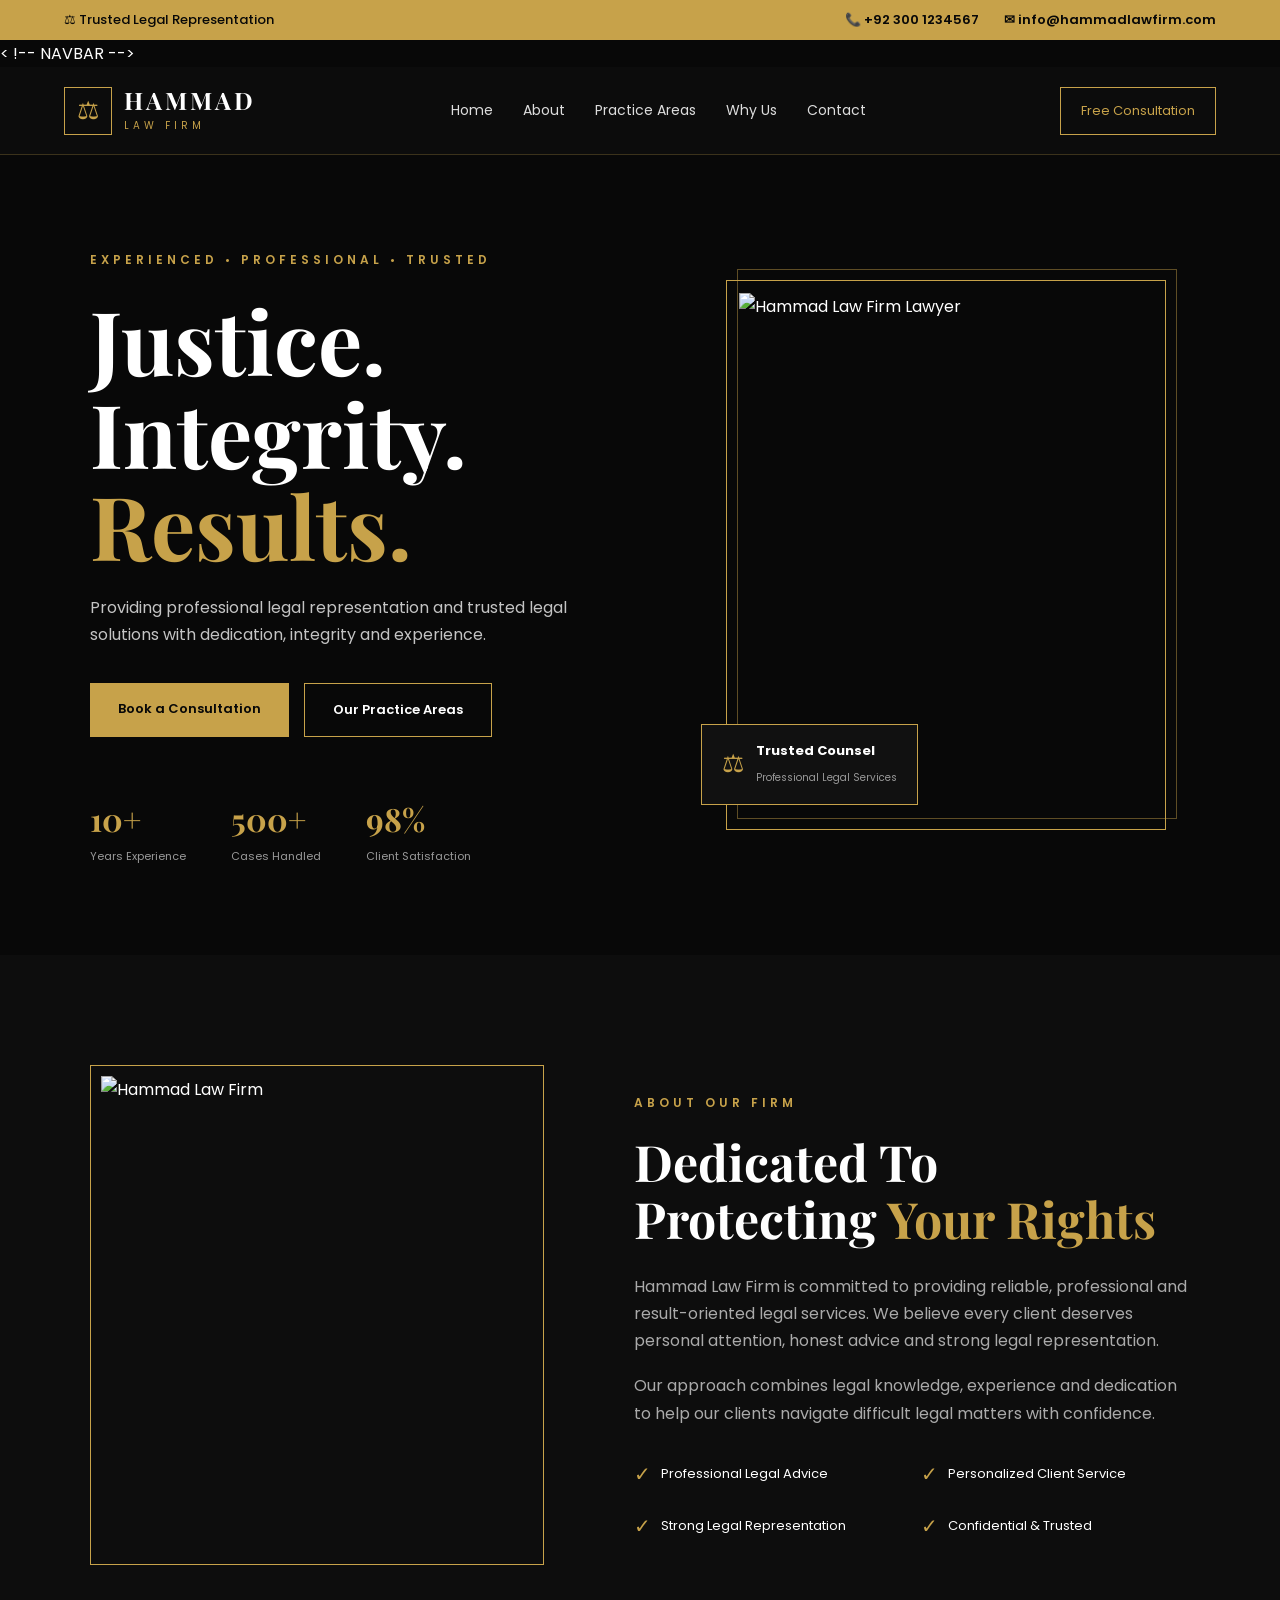
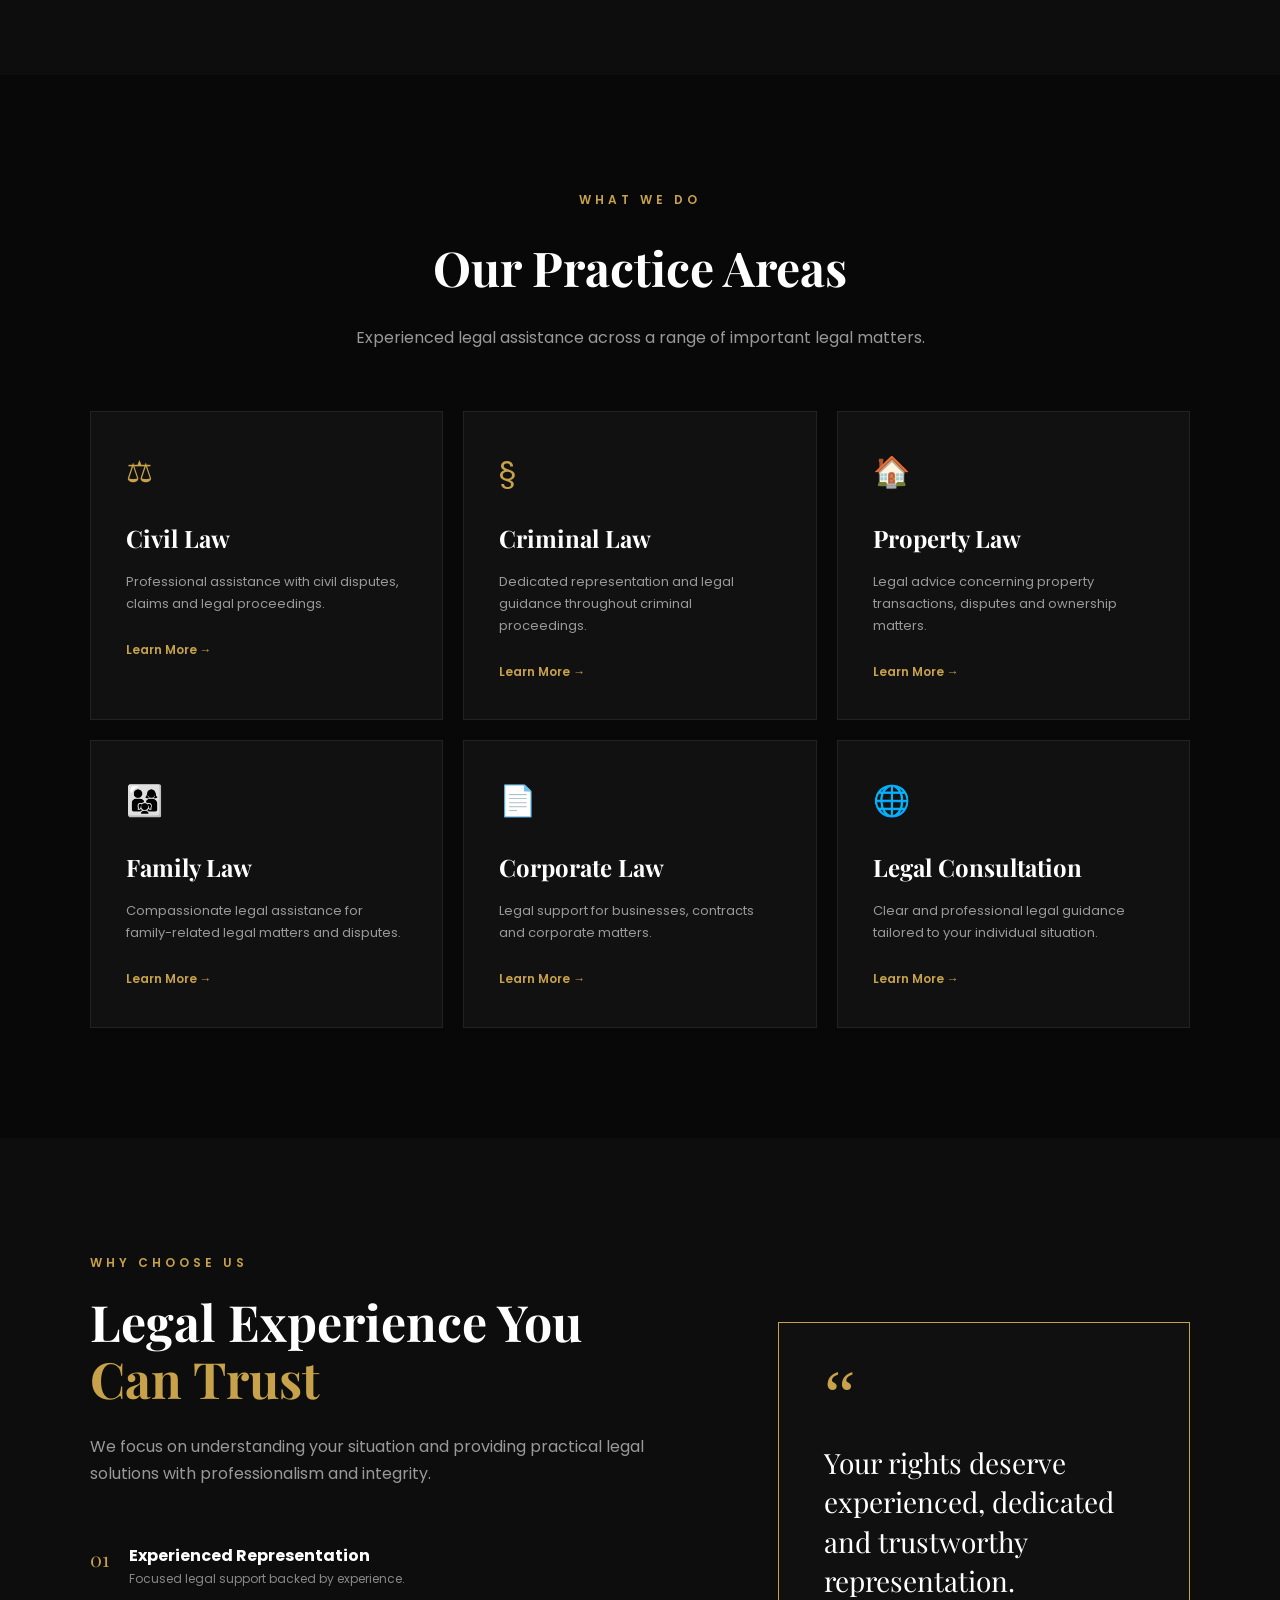
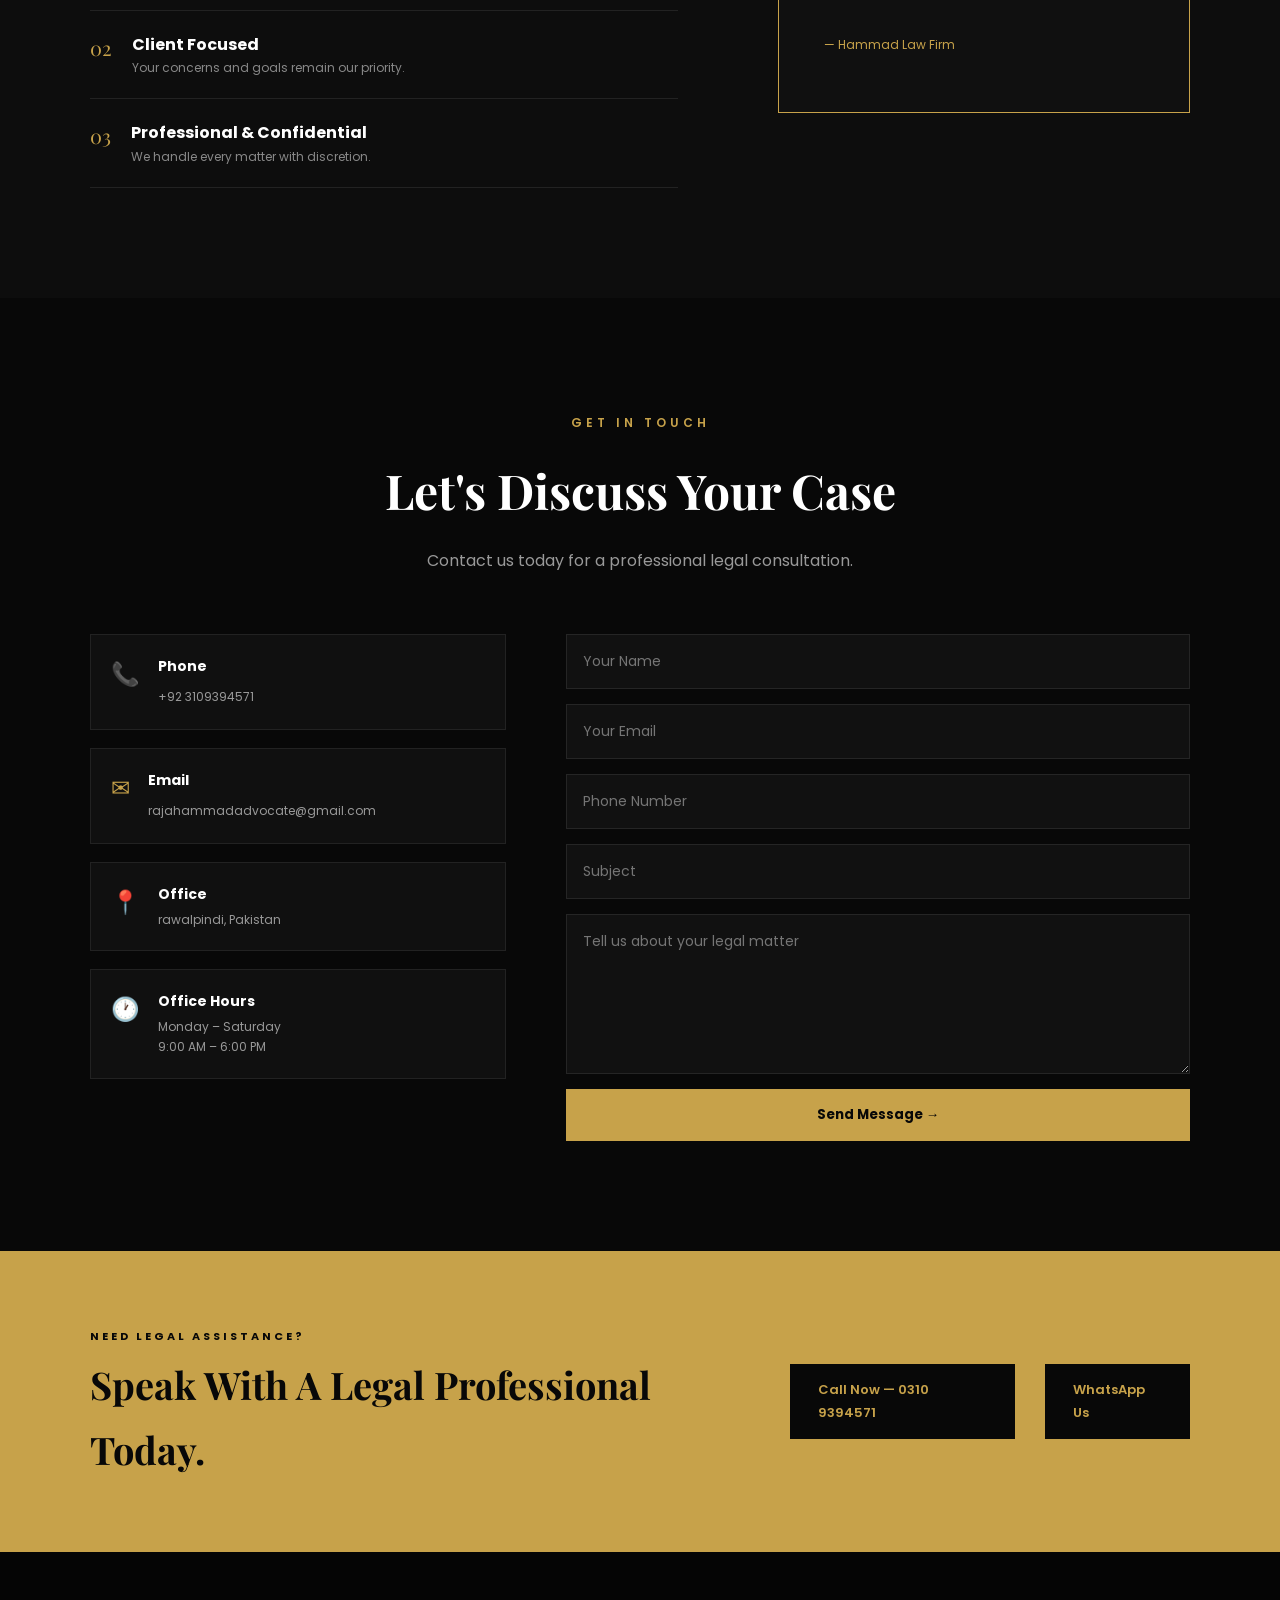
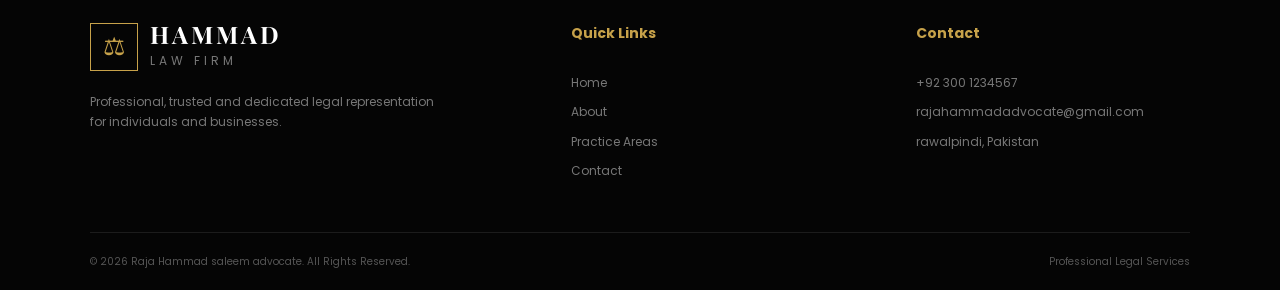
==== index.html @ 408ae2c4 "Add files via upload" ====
<!DOCTYPE html>
<html lang="en">
<head>
    <meta charset="UTF-8">
    <meta name="viewport" content="width=device-width, initial-scale=1.0">

    <title>Hammad Law Firm | Tax Consultancy & Return Filing</title>

    <link rel="stylesheet" href="style.css">

    <link rel="preconnect" href="https://fonts.googleapis.com">
    <link rel="preconnect" href="https://fonts.gstatic.com" crossorigin>

    <link href="https://fonts.googleapis.com/css2?family=Playfair+Display:wght@500;600;700&family=Poppins:wght@300;400;500;600;700&display=swap" rel="stylesheet">
</head>

<body>

<!-- TOP BAR -->
<div class="top-bar">
    <div class="top-container">
        <span>⚖ Trusted Legal Representation</span>

        <div>
            <a href="tel:+923001234567">📞 +92 300 1234567</a>
            <a href="mailto:info@hammadlawfirm.com">✉ info@hammadlawfirm.com</a>
        </div>
    </div>
</div>

<
!-- NAVBAR -->
<!-- NAVBAR -->
<header class="navbar">

    <div class="logo">
        <div class="logo-symbol">⚖</div>

        <div>
            <h2>HAMMAD</h2>
            <span>LAW FIRM</span>
        </div>
    </div>

    <button class="menu-toggle" onclick="toggleMenu()">☰</button>

    <nav id="main-nav">
        <a href="#home">Home</a>
        <a href="#about">About</a>
        <a href="#services">Practice Areas</a>
        <a href="#why-us">Why Us</a>
        <a href="#contact">Contact</a>
    </nav>

    <a href="#contact" class="nav-btn">Free Consultation</a>

</header>


<!-- HERO -->
<section class="hero" id="home">

    <div class="hero-content">

        <span class="gold-small">EXPERIENCED • PROFESSIONAL • TRUSTED</span>

        <h1>
            Justice. Integrity.<br>
            <span>Results.</span>
        </h1>

        <p>
            Providing professional legal representation and trusted
            legal solutions with dedication, integrity and experience.
        </p>

        <div class="hero-buttons">
            <a href="#contact" class="gold-btn">Book a Consultation</a>
            <a href="#services" class="outline-btn">Our Practice Areas</a>
        </div>

        <div class="hero-stats">

            <div>
                <strong>10+</strong>
                <span>Years Experience</span>
            </div>

            <div>
                <strong>500+</strong>
                <span>Cases Handled</span>
            </div>

            <div>
                <strong>98%</strong>
                <span>Client Satisfaction</span>
            </div>

        </div>

    </div>


    <div class="hero-image">

        <div class="image-frame">

            <img src="images/lawyer.png.jpg" alt="Hammad Law Firm Lawyer">

        </div>

        <div class="image-badge">
            <span>⚖</span>
            <div>
                <strong>Trusted Counsel</strong>
                <small>Professional Legal Services</small>
            </div>
        </div>

    </div>

</section>


<!-- ABOUT -->
<section class="about section" id="about">

    <div class="about-image">

        <img src="images/law-bg.jpg.jpg" alt="Hammad Law Firm">

    </div>

    <div class="about-content">

        <span class="section-label">ABOUT OUR FIRM</span>

        <h2>
            Dedicated To Protecting
            <span>Your Rights</span>
        </h2>

        <p>
            Hammad Law Firm is committed to providing reliable,
            professional and result-oriented legal services.
            We believe every client deserves personal attention,
            honest advice and strong legal representation.
        </p>

        <p>
            Our approach combines legal knowledge, experience and
            dedication to help our clients navigate difficult legal
            matters with confidence.
        </p>

        <div class="about-points">

            <div>
                <span>✓</span>
                <p>Professional Legal Advice</p>
            </div>

            <div>
                <span>✓</span>
                <p>Personalized Client Service</p>
            </div>

            <div>
                <span>✓</span>
                <p>Strong Legal Representation</p>
            </div>

            <div>
                <span>✓</span>
                <p>Confidential & Trusted</p>
            </div>

        </div>

    </div>

</section>


<!-- SERVICES -->
<section class="services section" id="services">

    <div class="section-heading">

        <span class="section-label">WHAT WE DO</span>

        <h2>Our Practice Areas</h2>

        <p>
            Experienced legal assistance across a range of
            important legal matters.
        </p>

    </div>


    <div class="service-grid">

        <div class="service-card">
            <div class="service-icon">⚖</div>
            <h3>Civil Law</h3>
            <p>
                Professional assistance with civil disputes,
                claims and legal proceedings.
            </p>
            <a href="#contact">Learn More →</a>
        </div>


        <div class="service-card">
            <div class="service-icon">§</div>
            <h3>Criminal Law</h3>
            <p>
                Dedicated representation and legal guidance
                throughout criminal proceedings.
            </p>
            <a href="#contact">Learn More →</a>
        </div>


        <div class="service-card">
            <div class="service-icon">🏠</div>
            <h3>Property Law</h3>
            <p>
                Legal advice concerning property transactions,
                disputes and ownership matters.
            </p>
            <a href="#contact">Learn More →</a>
        </div>


        <div class="service-card">
            <div class="service-icon">👨‍👩‍👧</div>
            <h3>Family Law</h3>
            <p>
                Compassionate legal assistance for family-related
                legal matters and disputes.
            </p>
            <a href="#contact">Learn More →</a>
        </div>


        <div class="service-card">
            <div class="service-icon">📄</div>
            <h3>Corporate Law</h3>
            <p>
                Legal support for businesses, contracts and
                corporate matters.
            </p>
            <a href="#contact">Learn More →</a>
        </div>


        <div class="service-card">
            <div class="service-icon">🌐</div>
            <h3>Legal Consultation</h3>
            <p>
                Clear and professional legal guidance tailored
                to your individual situation.
            </p>
            <a href="#contact">Learn More →</a>
        </div>

    </div>

</section>


<!-- WHY US -->
<section class="why-us section" id="why-us">

    <div class="why-content">

        <span class="section-label">WHY CHOOSE US</span>

        <h2>
            Legal Experience You
            <span>Can Trust</span>
        </h2>

        <p>
            We focus on understanding your situation and providing
            practical legal solutions with professionalism and
            integrity.
        </p>

        <div class="why-list">

            <div class="why-item">
                <span>01</span>
                <div>
                    <h3>Experienced Representation</h3>
                    <p>Focused legal support backed by experience.</p>
                </div>
            </div>

            <div class="why-item">
                <span>02</span>
                <div>
                    <h3>Client Focused</h3>
                    <p>Your concerns and goals remain our priority.</p>
                </div>
            </div>

            <div class="why-item">
                <span>03</span>
                <div>
                    <h3>Professional & Confidential</h3>
                    <p>We handle every matter with discretion.</p>
                </div>
            </div>

        </div>

    </div>


    <div class="quote-box">

        <div class="quote-mark">“</div>

        <p>
            Your rights deserve experienced,
            dedicated and trustworthy representation.
        </p>

        <span>— Hammad Law Firm</span>

    </div>

</section>


<!-- CONTACT -->
<section class="contact section" id="contact">

    <div class="section-heading">

        <span class="section-label">GET IN TOUCH</span>

        <h2>Let's Discuss Your Case</h2>

        <p>
            Contact us today for a professional legal consultation.
        </p>

    </div>


    <div class="contact-grid">

        <div class="contact-info">

            <div class="contact-card">

                <div class="contact-icon">📞</div>

                <div>
                    <h3>Phone</h3>
                    <a href="tel:+923109394571">
                        +92 3109394571
                    </a>
                </div>

            </div>


            <div class="contact-card">

                <div class="contact-icon">✉</div>

                <div>
                    <h3>Email</h3>
                    <a href="mailto:rajahammadadvocate@gmail.com">
                        rajahammadadvocate@gmail.com
                    </a>
                </div>

            </div>


            <div class="contact-card">

                <div class="contact-icon">📍</div>

                <div>
                    <h3>Office</h3>
                    <p>
                        rawalpindi, Pakistan
                    </p>
                </div>

            </div>


            <div class="contact-card">

                <div class="contact-icon">🕐</div>

                <div>
                    <h3>Office Hours</h3>
                    <p>
                        Monday – Saturday<br>
                        9:00 AM – 6:00 PM
                    </p>
                </div>

            </div>

        </div>


        <form class="contact-form" onsubmit="sendToWhatsApp(event)">

            <input type="text" placeholder="Your Name" required>

            <input type="email" placeholder="Your Email" required>

            <input type="tel" placeholder="Phone Number">

            <input type="text" placeholder="Subject">

            <textarea rows="6" placeholder="Tell us about your legal matter"></textarea>

            <button type="submit">
                Send Message →
            </button>

        </form>
<script>
function sendToWhatsApp(event) {
    event.preventDefault();

    const form = event.target;

    const name = form.querySelector('input[type="text"]').value;
    const email = form.querySelector('input[type="email"]').value;
    const phone = form.querySelector('input[type="tel"]').value;
    const subject = form.querySelector('input[placeholder="Subject"]').value;
    const message = form.querySelector('textarea').value;

    const text =
        "New Legal Consultation Request\n\n" +
        "Name: " + name + "\n" +
        "Email: " + email + "\n" +
        "Phone: " + phone + "\n" +
        "Subject: " + subject + "\n" +
        "Message: " + message;

    window.open(
        "https://wa.me/923109394571?text=" + encodeURIComponent(text),
        "_blank"
    );
}
</script>

    </div>

</section>


<!-- CTA -->
<section class="cta">

    <div>

        <span>NEED LEGAL ASSISTANCE?</span>

        <h2>
            Speak With A Legal Professional Today.
        </h2>

    </div>

    <a href="tel:03109394571" class="gold-btn">
    Call Now — 0310 9394571
</a>
<a href="https://wa.me/923109394571" class="gold-btn" target="_blank">
    WhatsApp Us
</a>

</section>


<!-- FOOTER -->
<footer>

    <div class="footer-main">

        <div class="footer-brand">

            <div class="logo">
                <div class="logo-symbol">⚖</div>

                <div>
                    <h2>HAMMAD</h2>
                    <span>LAW FIRM</span>
                </div>
            </div>

            <p>
                Professional, trusted and dedicated legal
                representation for individuals and businesses.
            </p>

        </div>


        <div>
            <h3>Quick Links</h3>

            <a href="#home">Home</a>
            <a href="#about">About</a>
            <a href="#services">Practice Areas</a>
            <a href="#contact">Contact</a>
        </div>


        <div>
            <h3>Contact</h3>

            <a href="tel:+923001234567">
                +92 300 1234567
            </a>

            <a href="mailto:rajahammadadvocate@gmail.com">
    rajahammadadvocate@gmail.com
</a>

            <span>rawalpindi, Pakistan</span>
        </div>

    </div>


    <div class="copyright">

        <p>
            © 2026 Raja Hammad saleem advocate. All Rights Reserved.
        </p>

        <p>
            Professional Legal Services
        </p>

    </div>

</footer>
<script>
function toggleMenu() {
    document.getElementById("main-nav").classList.toggle("active");
}
</script>
</body>
</html>
---- style.css ----
* {
    margin: 0;
    padding: 0;
    box-sizing: border-box;
}

html {
    scroll-behavior: smooth;
}

body {
    font-family: "Poppins", sans-serif;
    background: #080808;
    color: #ffffff;
    line-height: 1.7;
}

a {
    text-decoration: none;
    color: inherit;
}

img {
    max-width: 100%;
    display: block;
}


/* ================= TOP BAR ================= */

.top-bar {
    background: #c7a24a;
    color: #080808;
    padding: 9px 5%;
    font-size: 13px;
    font-weight: 500;
}

.top-container {
    max-width: 1250px;
    margin: auto;
    display: flex;
    justify-content: space-between;
    align-items: center;
}

.top-container div {
    display: flex;
    gap: 25px;
}

.top-container a {
    font-weight: 600;
}
/* ================= NAVBAR ================= */

.navbar {
    min-height: 88px;
    padding: 0 5%;
    display: flex;
    align-items: center;
    justify-content: space-between;
    background: #0c0c0c;
    border-bottom: 1px solid rgba(199, 162, 74, 0.25);
    position: sticky;
    top: 0;
    z-index: 9999;
}

.logo {
    display: flex;
    align-items: center;
    gap: 12px;
}

.logo-symbol {
    width: 48px;
    height: 48px;
    border: 1px solid #c7a24a;
    color: #c7a24a;
    display: grid;
    place-items: center;
    font-size: 25px;
}

.logo h2 {
    font-family: "Playfair Display", serif;
    color: #ffffff;
    letter-spacing: 3px;
    line-height: 1;
}

.logo span {
    display: block;
    color: #c7a24a;
    font-size: 10px;
    letter-spacing: 4px;
    margin-top: 5px;
}

/* NAVIGATION */

.navbar nav {
    display: flex;
    gap: 30px;
}

.navbar nav a {
    color: #ddd;
    font-size: 14px;
    transition: 0.3s;
    position: relative;
}

/* GOLDEN UNDERLINE */

.navbar nav a::after {
    content: "";
    position: absolute;
    left: 0;
    bottom: -8px;
    width: 0;
    height: 2px;
    background: #c7a24a;
    transition: 0.3s;
}

.navbar nav a:hover {
    color: #c7a24a;
}

.navbar nav a:hover::after {
    width: 100%;
}

/* CONSULTATION BUTTON */

.nav-btn {
    padding: 12px 20px;
    border: 1px solid #c7a24a;
    color: #c7a24a;
    font-size: 13px;
    transition: 0.3s;
}

.nav-btn:hover {
    background: #c7a24a;
    color: #080808;
}

/* MOBILE MENU BUTTON */

.menu-toggle {
    display: none;
    background: transparent;
    border: none;
    color: #c7a24a;
    font-size: 28px;
    cursor: pointer;
}

/* MOBILE NAVBAR */

@media (max-width: 768px) {

    .navbar {
        min-height: 75px;
        padding: 0 5%;
    }

    .menu-toggle {
        display: block;
        margin-left: auto;
        margin-right: 15px;
    }

    .navbar nav {
        display: none;
        position: absolute;
        top: 100%;
        left: 0;
        width: 100%;
        background: #080808;
        flex-direction: column;
        gap: 0;
        padding: 15px 0;
        border-top: 1px solid #222;
        box-shadow: 0 10px 25px rgba(0, 0, 0, 0.5);
    }

    .navbar nav.active {
        display: flex;
    }

    .navbar nav a {
        padding: 14px 25px;
        text-align: center;
        width: 100%;
        box-sizing: border-box;
    }

    .navbar nav a::after {
        display: none;
    }

    .navbar .nav-btn {
        display: none;
    }

    .logo-symbol {
        width: 40px;
        height: 40px;
        font-size: 21px;
    }

    .logo h2 {
        font-size: 18px;
    }

    .logo span {
        font-size: 8px;
        letter-spacing: 3px;
    }
}


/* ================= HERO ================= */

.hero {
    min-height: 760px;
    padding: 90px 7%;
    display: grid;
    grid-template-columns: 1.05fr 0.95fr;
    gap: 70px;
    align-items: center;
    background:
        linear-gradient(90deg, rgba(8,8,8,.98), rgba(8,8,8,.80)),
        url("images/law-bg.jpg.jpg") center/cover;
}

.hero-content {
    max-width: 650px;
}

.gold-small,
.section-label {
    color: #c7a24a;
    font-size: 12px;
    letter-spacing: 4px;
    font-weight: 600;
}

.hero h1 {
    font-family: "Playfair Display", serif;
    font-size: clamp(55px, 7vw, 88px);
    line-height: 1.05;
    margin: 22px 0;
}

.hero h1 span,
.about-content h2 span,
.why-content h2 span {
    color: #c7a24a;
}

.hero p {
    color: #c4c4c4;
    font-size: 16px;
    max-width: 600px;
    margin-bottom: 35px;
}

.hero-buttons {
    display: flex;
    gap: 15px;
    flex-wrap: wrap;
}

.gold-btn,
.outline-btn {
    display: inline-block;
    padding: 15px 28px;
    font-size: 13px;
    font-weight: 600;
    transition: 0.3s;
}

.gold-btn {
    background: #c7a24a;
    color: #080808;
}

.gold-btn:hover {
    background: #e2c36c;
    transform: translateY(-4px);
    box-shadow: 0 10px 25px rgba(199, 162, 74, 0.25);
}

.outline-btn:hover {
    background: #c7a24a;
    color: #080808;
    transform: translateY(-4px);
    box-shadow: 0 10px 25px rgba(199, 162, 74, 0.20);
}

.outline-btn {
    border: 1px solid #c7a24a;
    color: #ffffff;
}

.outline-btn:hover {
    background: #c7a24a;
    color: #080808;
}

.hero-stats {
    display: flex;
    gap: 45px;
    margin-top: 55px;
}

.hero-stats div {
    display: flex;
    flex-direction: column;
}

.hero-stats strong {
    color: #c7a24a;
    font-family: "Playfair Display", serif;
    font-size: 32px;
}

.hero-stats span {
    color: #999;
    font-size: 11px;
}


/* ================= HERO IMAGE ================= */

.hero-image {
    position: relative;
    display: flex;
    justify-content: center;
}

.image-frame {
    width: min(440px, 100%);
    height: 550px;
    border: 1px solid #c7a24a;
    padding: 12px;
    position: relative;
}

.image-frame::before {
    content: "";
    position: absolute;
    top: -12px;
    right: -12px;
    width: 100%;
    height: 100%;
    border: 1px solid rgba(199, 162, 74, .45);
    z-index: 0;
}

.image-frame img {
    width: 100%;
    height: 100%;
    object-fit: cover;
    position: relative;
    z-index: 1;
}

.image-badge {
    position: absolute;
    bottom: 25px;
    left: 0;
    background: #111;
    border: 1px solid #c7a24a;
    padding: 15px 20px;
    display: flex;
    align-items: center;
    gap: 12px;
    z-index: 5;
}

.image-badge > span {
    color: #c7a24a;
    font-size: 25px;
}

.image-badge strong {
    display: block;
    font-size: 13px;
}

.image-badge small {
    color: #999;
    font-size: 10px;
}


/* ================= COMMON ================= */

.section {
    padding: 110px 7%;
}

.section-heading {
    text-align: center;
    max-width: 700px;
    margin: 0 auto 60px;
}

.section-heading h2 {
    font-family: "Playfair Display", serif;
    font-size: 48px;
    margin: 15px 0;
}

.section-heading p {
    color: #999;
}


/* ================= ABOUT ================= */

.about {
    display: grid;
    grid-template-columns: 0.9fr 1.1fr;
    gap: 90px;
    align-items: center;
    background: #0d0d0d;
}

.about-image {
    height: 500px;
    border: 1px solid #c7a24a;
    padding: 10px;
}

.about-image img {
    width: 100%;
    height: 100%;
    object-fit: cover;
}

.about-content h2,
.why-content h2 {
    font-family: "Playfair Display", serif;
    font-size: 50px;
    line-height: 1.15;
    margin: 18px 0 25px;
}

.about-content > p {
    color: #aaa;
    margin-bottom: 18px;
}

.about-points {
    margin-top: 30px;
    display: grid;
    grid-template-columns: 1fr 1fr;
    gap: 18px;
}

.about-points div {
    display: flex;
    align-items: center;
    gap: 10px;
}

.about-points span {
    color: #c7a24a;
    font-size: 20px;
}

.about-points p {
    font-size: 13px;
}


/* ================= SERVICES ================= */

.services {
    background: #080808;
}

.service-grid {
    max-width: 1200px;
    margin: auto;
    display: grid;
    grid-template-columns: repeat(3, 1fr);
    gap: 20px;
}

.service-card {
    background: #111;
    border: 1px solid #222;
    padding: 35px;
    min-height: 270px;
    transition: 0.3s;
}

.service-card:hover {
    border-color: #c7a24a;
    transform: translateY(-8px);
}

.service-icon {
    color: #c7a24a;
    font-size: 30px;
    margin-bottom: 20px;
}

.service-card h3 {
    font-family: "Playfair Display", serif;
    font-size: 24px;
    margin-bottom: 12px;
}

.service-card p {
    color: #999;
    font-size: 13px;
    margin-bottom: 20px;
}

.service-card a {
    color: #c7a24a;
    font-size: 12px;
    font-weight: 600;
}


/* ================= WHY US ================= */

.why-us {
    background: #0d0d0d;
    display: grid;
    grid-template-columns: 1fr 0.7fr;
    gap: 100px;
    align-items: center;
}

.why-content > p {
    color: #999;
    max-width: 650px;
}

.why-list {
    margin-top: 35px;
}

.why-item {
    display: flex;
    gap: 20px;
    padding: 20px 0;
    border-bottom: 1px solid #222;
}

.why-item > span {
    color: #c7a24a;
    font-family: "Playfair Display", serif;
    font-size: 20px;
}

.why-item h3 {
    font-size: 16px;
}

.why-item p {
    color: #888;
    font-size: 12px;
}

.quote-box {
    border: 1px solid #c7a24a;
    padding: 55px 45px;
    background: #101010;
}

.quote-mark {
    font-family: Georgia, serif;
    color: #c7a24a;
    font-size: 70px;
    line-height: .5;
}

.quote-box p {
    font-family: "Playfair Display", serif;
    font-size: 28px;
    line-height: 1.4;
    margin: 30px 0;
}

.quote-box > span {
    color: #c7a24a;
    font-size: 12px;
}


/* ================= CONTACT ================= */

.contact {
    background: #080808;
}

.contact-grid {
    max-width: 1100px;
    margin: auto;
    display: grid;
    grid-template-columns: .8fr 1.2fr;
    gap: 60px;
}

.contact-info {
    display: flex;
    flex-direction: column;
    gap: 18px;
}

.contact-card {
    display: flex;
    gap: 18px;
    padding: 20px;
    border: 1px solid #222;
    background: #101010;
}

.contact-icon {
    color: #c7a24a;
    font-size: 23px;
}

.contact-card h3 {
    font-size: 14px;
    margin-bottom: 3px;
}

.contact-card p,
.contact-card a {
    color: #999;
    font-size: 12px;
}

.contact-card a:hover {
    color: #c7a24a;
}

.contact-form {
    display: grid;
    gap: 15px;
}

.contact-form input,
.contact-form textarea {
    width: 100%;
    box-sizing: border-box;
    background: #111;
    color: #fff;
    border: 1px solid #252525;
    padding: 16px;
    font-family: inherit;
    font-size: 14px;
    outline: none;
}

.contact-form input:focus,
.contact-form textarea:focus {
    border-color: #c7a24a;
}

.contact-form textarea {
    resize: vertical;
}

.contact-form button {
    border: none;
    background: #c7a24a;
    color: #080808;
    padding: 16px;
    font-family: inherit;
    font-weight: 700;
    cursor: pointer;
    transition: .3s;
}

.contact-form button:hover {
    background: #e2c36c;
}

.cta {
    padding: 70px 7%;
    background: #c7a24a;
    color: #080808;
    display: flex;
    justify-content: space-between;
    align-items: center;
    gap: 30px;
}

.cta span {
    font-size: 11px;
    letter-spacing: 3px;
    font-weight: 700;
}

.cta h2 {
    font-family: "Playfair Display", serif;
    font-size: 38px;
    margin-top: 5px;
}

.cta .gold-btn {
    background: #080808;
    color: #c7a24a;
}

.cta .gold-btn:hover {
    background: #1b1b1b;
}


/* ================= FOOTER ================= */

footer {
    background: #050505;
    padding: 70px 7% 20px;
}

.footer-main {
    max-width: 1200px;
    margin: auto;
    display: grid;
    grid-template-columns: 1.5fr 1fr 1fr;
    gap: 70px;
    padding-bottom: 50px;
}

.footer-brand p {
    color: #777;
    font-size: 12px;
    max-width: 350px;
    margin-top: 20px;
}

.footer-main h3 {
    color: #c7a24a;
    font-size: 14px;
    margin-bottom: 18px;
}

.footer-main > div:not(.footer-brand) {
    display: flex;
    flex-direction: column;
    gap: 9px;
}

.footer-main a,
.footer-main span {
    color: #777;
    font-size: 12px;
}

.footer-main a:hover {
    color: #c7a24a;
}

.copyright {
    border-top: 1px solid #1c1c1c;
    padding-top: 20px;
    display: flex;
    justify-content: space-between;
    color: #555;
    font-size: 10px;
}


/* ================= RESPONSIVE ================= */

@media (max-width: 1000px) {

    .navbar nav {
        display: none;
    }

    .hero {
        grid-template-columns: 1fr;
    }

    .hero-image {
        order: -1;
    }

    .about,
    .why-us,
    .contact-grid {
        grid-template-columns: 1fr;
    }

    .service-grid {
        grid-template-columns: 1fr 1fr;
    }

    .footer-main {
        grid-template-columns: 1fr 1fr;
    }
}


@media (max-width: 650px) {

    .top-container {
        flex-direction: column;
        gap: 5px;
        text-align: center;
    }

    .top-container div {
        flex-direction: column;
        gap: 2px;
    }

    .navbar {
        .navbar nav {
    display: flex;
    gap: 30px;
}

.navbar nav a {
    color: #ddd;
    font-size: 14px;
    transition: 0.3s;
    position: relative;
}

.navbar nav a::after {
    content: "";
    position: absolute;
    left: 0;
    bottom: -8px;
    width: 0;
    height: 2px;
    background: #c7a24a;
    transition: 0.3s;
}

.navbar nav a:hover {
    color: #c7a24a;
}

.navbar nav a:hover::after {
    width: 100%;
}

.nav-btn {
    padding: 12px 20px;
    border: 1px solid #c7a24a;
    color: #c7a24a;
    font-size: 13px;
    transition: 0.3s;
}

.nav-btn:hover {
    background: #c7a24a;
    color: #080808;
}

    .hero {
        padding: 60px 5%;
        min-height: auto;
    }

    .hero h1 {
        font-size: 50px;
    }

    .hero-stats {
        gap: 20px;
        flex-wrap: wrap;
    }

    .image-frame {
        height: 430px;
    }

    .section {
        padding: 75px 5%;
    }

    .section-heading h2,
    .about-content h2,
    .why-content h2 {
        font-size: 38px;
    }

    .service-grid,
    .about-points {
        grid-template-columns: 1fr;
    }

    .why-us {
        gap: 40px;
    }

    .quote-box {
        padding: 35px 25px;
    }

    .quote-box p {
        font-size: 23px;
    }

    .cta {
        flex-direction: column;
        align-items: flex-start;
    }

    .footer-main {
        grid-template-columns: 1fr;
        gap: 35px;
    }

    .copyright {
        flex-direction: column;
        gap: 8px;
    }
}
/* ================= MOBILE RESPONSIVE ================= */

@media (max-width: 768px) {

    .contact-grid {
        grid-template-columns: 1fr;
        gap: 35px;
    }

    .contact-form input,
    .contact-form textarea {
        width: 100%;
        box-sizing: border-box;
    }

    .cta {
        flex-direction: column;
        text-align: center;
    }

    .cta h2 {
        font-size: 30px;
    }

    .footer-main {
        grid-template-columns: 1fr;
        gap: 35px;
    }

}
/* ================= MOBILE NAVBAR ================= */

.menu-toggle {
    display: none;
    background: transparent;
    border: none;
    color: #c7a24a;
    font-size: 28px;
    cursor: pointer;
}

@media (max-width: 768px) {

    .navbar {
        position: relative;
    }

    .menu-toggle {
        display: block;
        margin-left: auto;
        margin-right: 15px;
    }

    .navbar nav {
        display: none;
        position: absolute;
        top: 100%;
        left: 0;
        width: 100%;
        background: #080808;
        flex-direction: column;
        padding: 20px 0;
        border-top: 1px solid #222;
        z-index: 1000;
    }

    .navbar nav.active {
        display: flex;
    }

    .navbar nav a {
        padding: 12px 25px;
        text-align: center;
    }

    .navbar .nav-btn {
        display: none;
    }
}
html {
    scroll-behavior: smooth;
}
/* ================= HERO IMAGE EFFECT ================= */

.image-frame {
    transition: 0.5s ease;
    box-shadow: 0 0 0 rgba(199, 162, 74, 0);
}

.image-frame:hover {
    transform: translateY(-6px);
    box-shadow: 0 20px 45px rgba(199, 162, 74, 0.18);
}

.image-frame img {
    transition: 0.6s ease;
}

.image-frame:hover img {
    transform: scale(1.02);
}

.image-badge {
    transition: 0.4s ease;
}

.image-frame:hover .image-badge {
    transform: translateY(-5px);
}
/* ================= PREMIUM SERVICE CARDS ================= */

.service-card {
    position: relative;
    overflow: hidden;
    transition: 0.4s ease;
}

.service-card::before {
    content: "";
    position: absolute;
    top: 0;
    left: 0;
    width: 100%;
    height: 2px;
    background: #c7a24a;
    transform: scaleX(0);
    transform-origin: left;
    transition: 0.4s ease;
}

.service-card:hover {
    border-color: #c7a24a;
    transform: translateY(-8px);
    box-shadow: 0 15px 35px rgba(199, 162, 74, 0.12);
}

.service-card:hover::before {
    transform: scaleX(1);
}

.service-icon {
    transition: 0.4s ease;
}

.service-card:hover .service-icon {
    transform: translateY(-4px);
}
/* ================= PREMIUM ABOUT SECTION ================= */

.about-image {
    position: relative;
    overflow: hidden;
    transition: 0.4s ease;
}

.about-image img {
    transition: 0.6s ease;
}

.about-image:hover {
    box-shadow: 0 20px 45px rgba(199, 162, 74, 0.15);
    transform: translateY(-5px);
}

.about-image:hover img {
    transform: scale(1.03);
}

.about-points div {
    transition: 0.3s ease;
}

.about-points div:hover {
    transform: translateX(5px);
}

.about-points span {
    transition: 0.3s ease;
}

.about-points div:hover span {
    transform: scale(1.15);
}
/* ================= PREMIUM WHY US ================= */

.why-item {
    transition: 0.35s ease;
    padding-left: 0;
}

.why-item:hover {
    padding-left: 10px;
}

.why-item > span {
    transition: 0.35s ease;
}

.why-item:hover > span {
    color: #e2c36c;
    transform: scale(1.08);
}

.quote-box {
    transition: 0.4s ease;
}

.quote-box:hover {
    transform: translateY(-6px);
    box-shadow: 0 20px 45px rgba(199, 162, 74, 0.12);
}

.quote-mark {
    transition: 0.4s ease;
}

.quote-box:hover .quote-mark {
    transform: translateY(-4px);
}
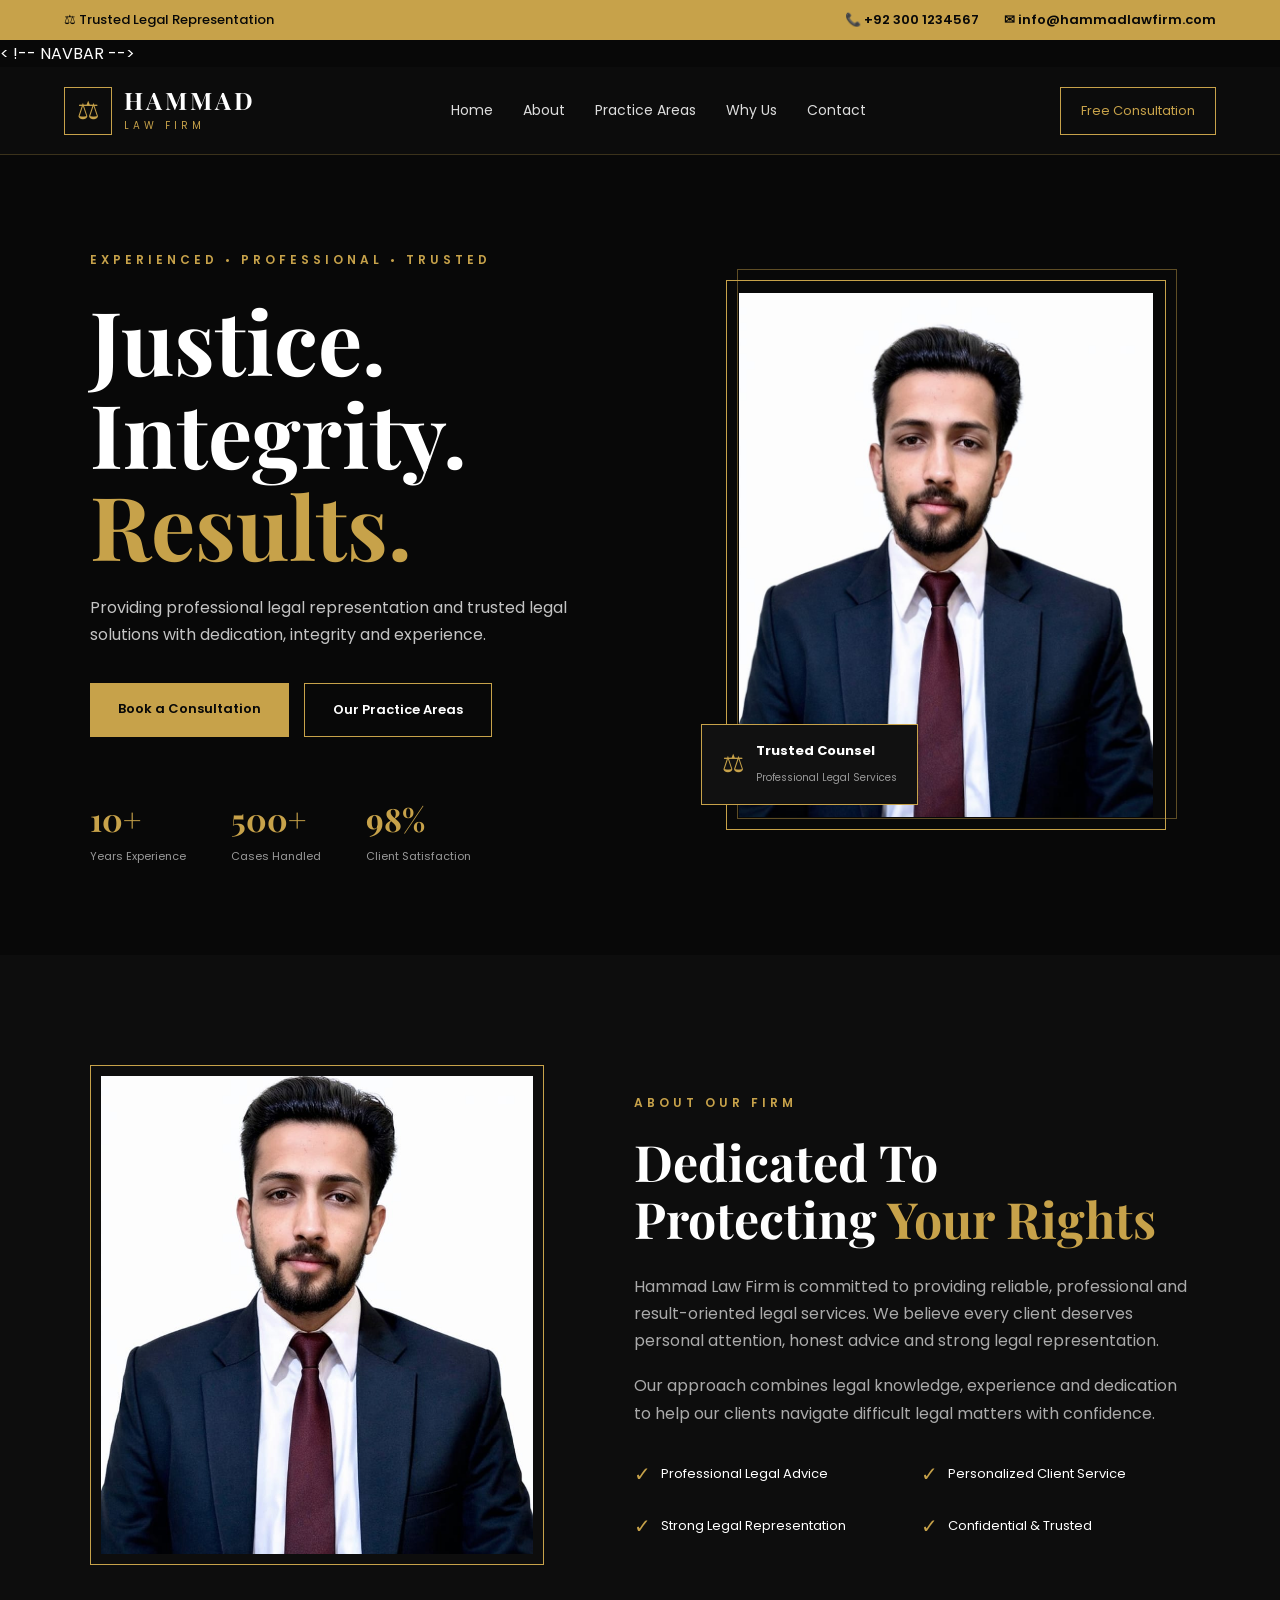
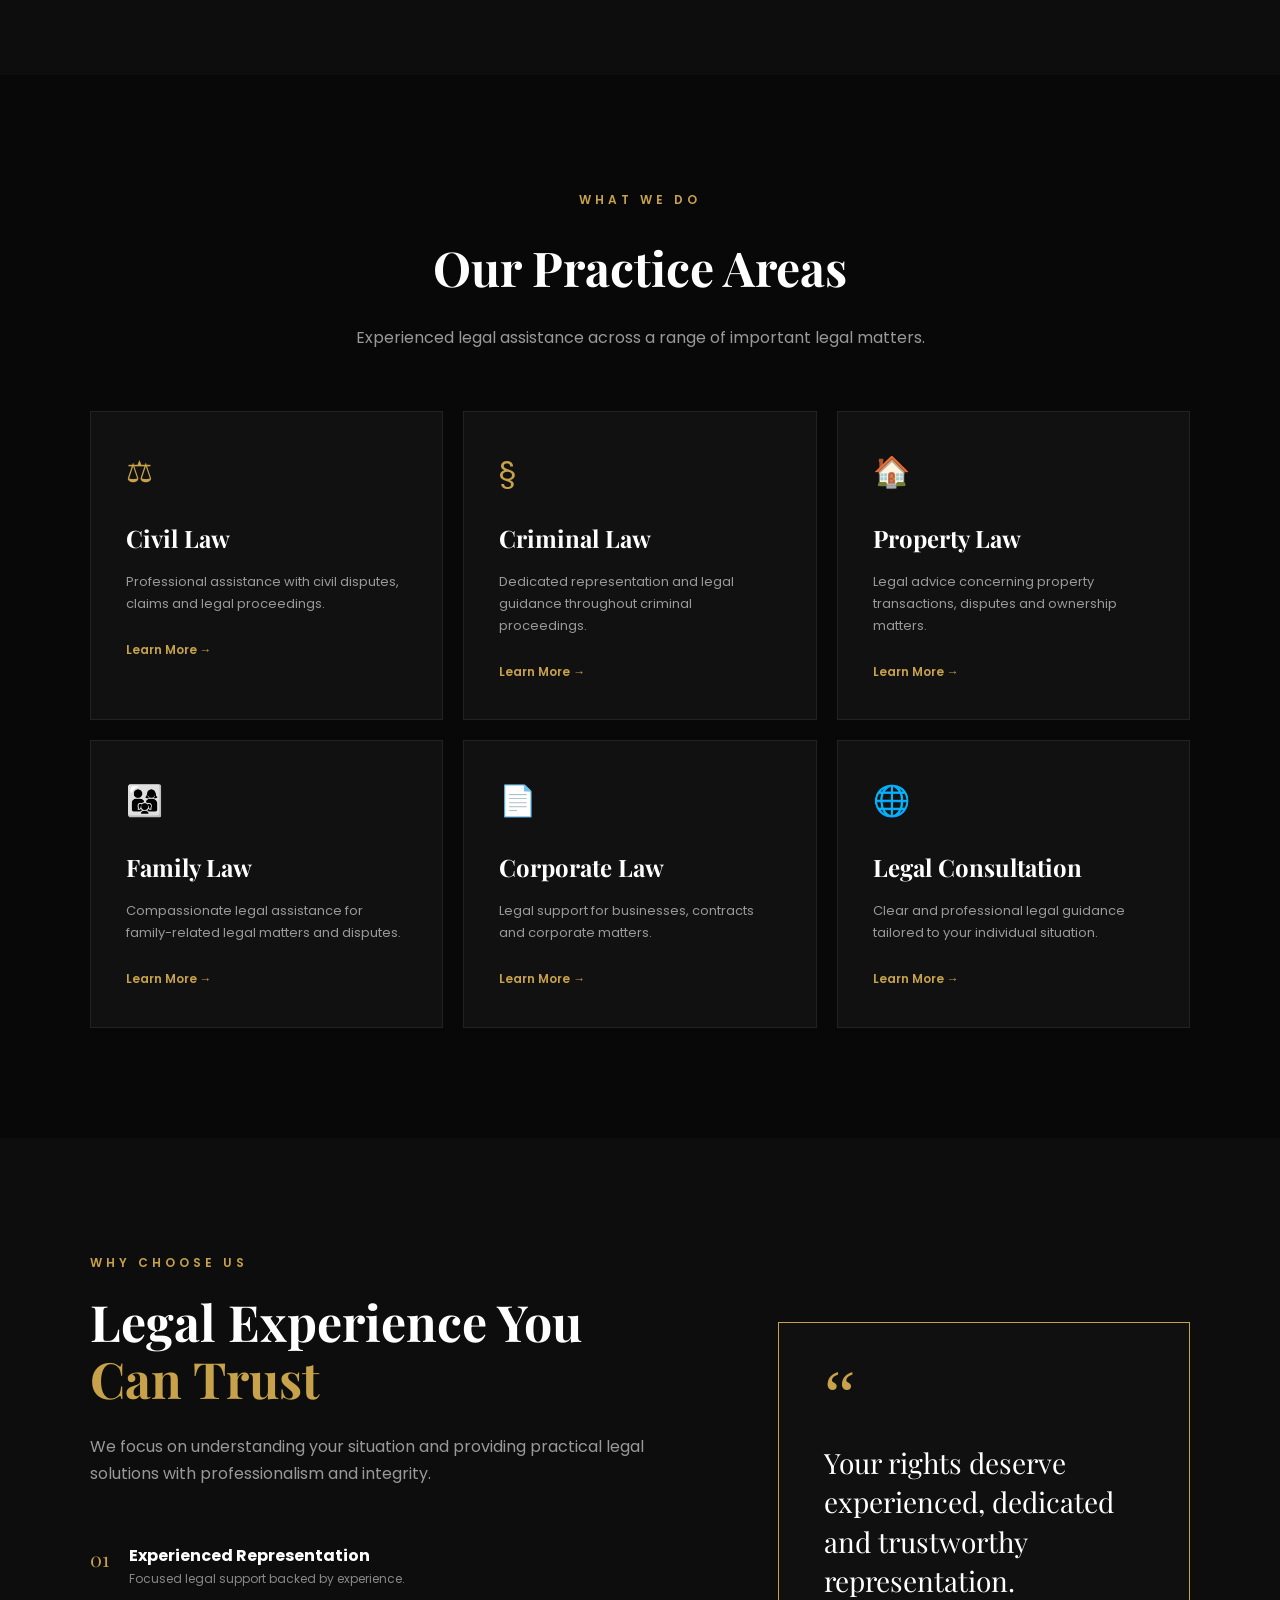
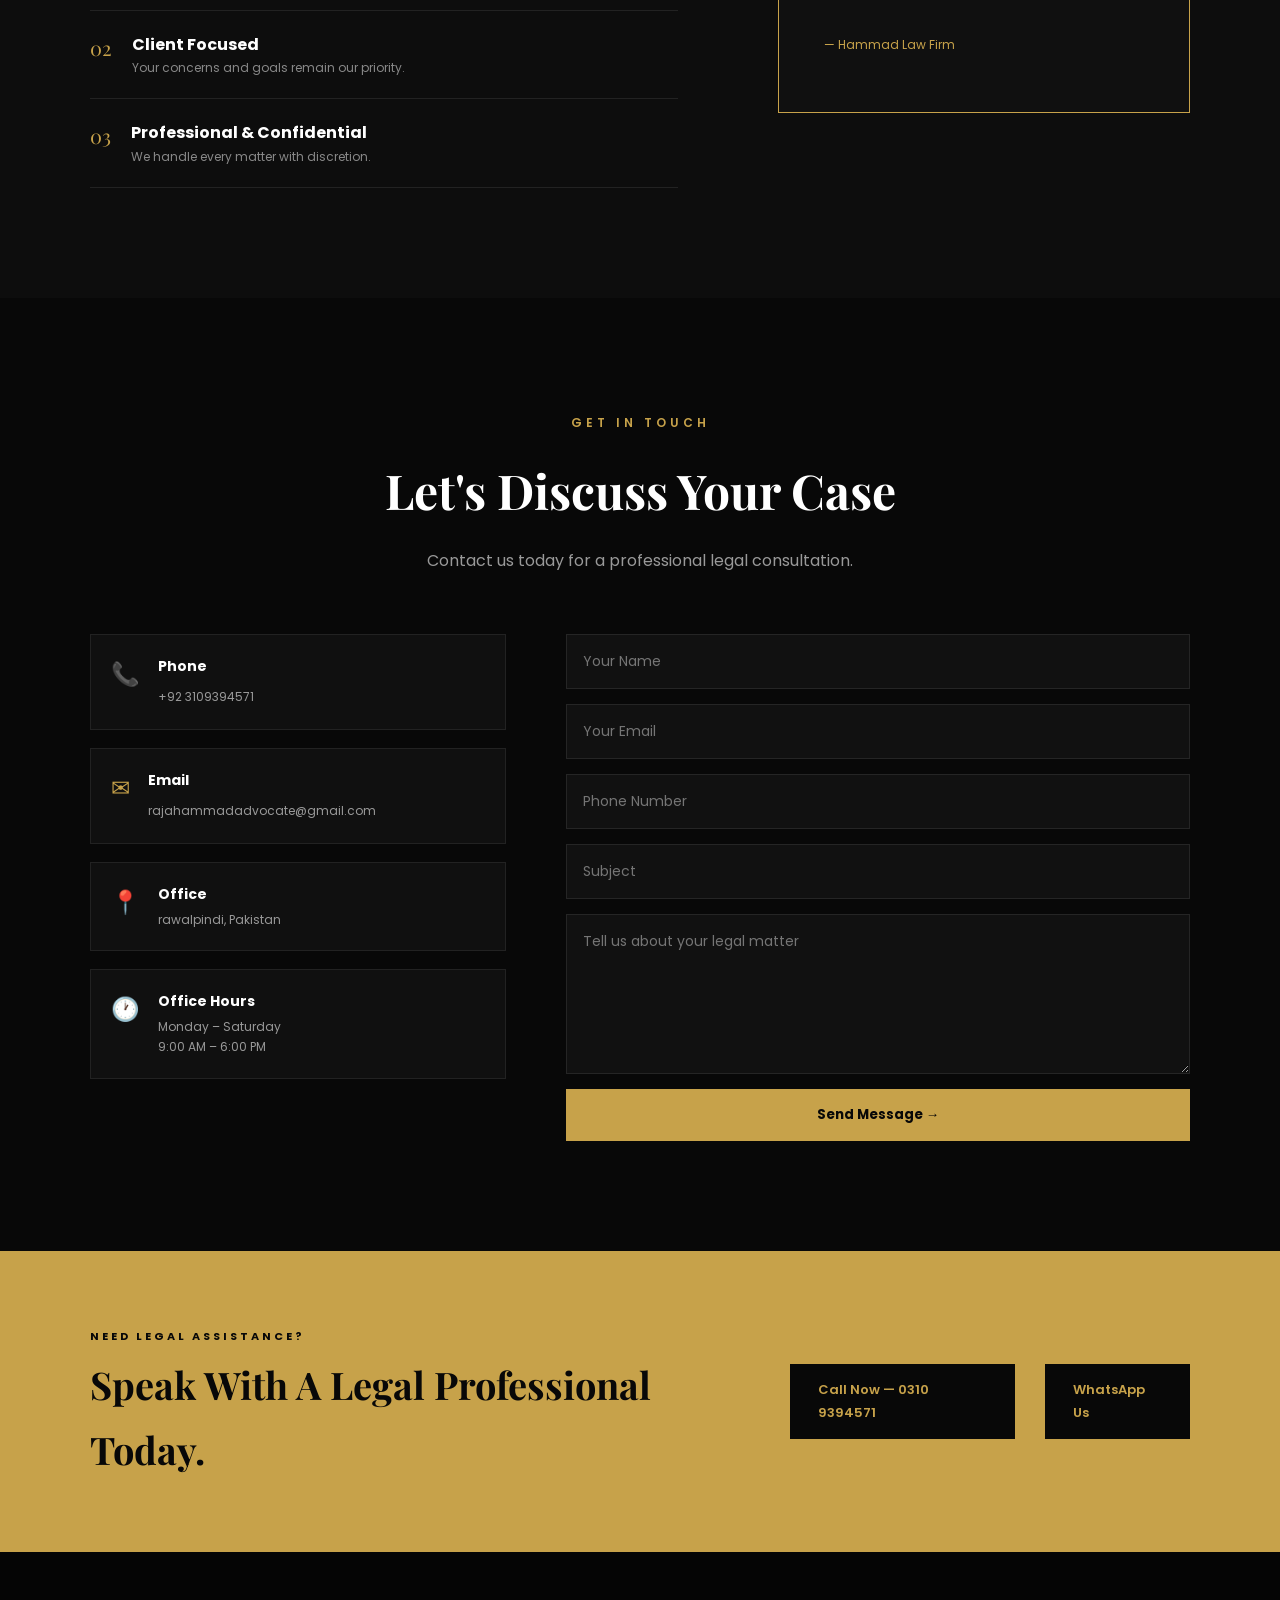
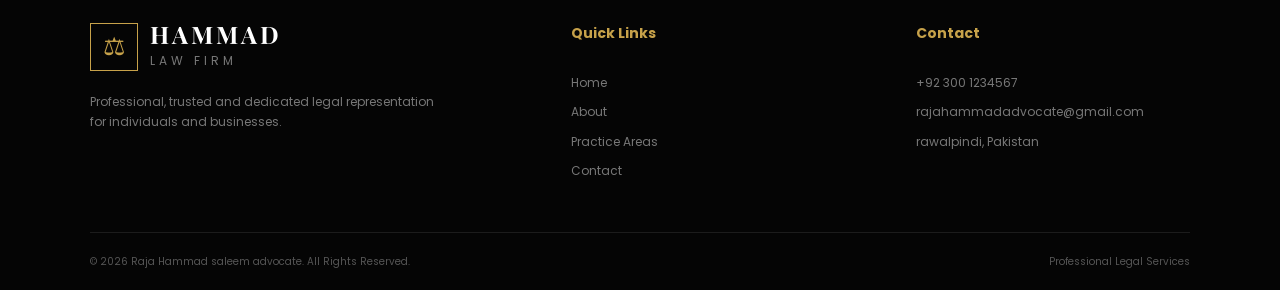
==== commit bc9cca91: "Update index.html" ====
--- a/index.html
+++ b/index.html
@@ -105,7 +105,7 @@
 
         <div class="image-frame">
 
-            <img src="images/lawyer.png.jpg" alt="Hammad Law Firm Lawyer">
+            <img src="lawyer.png.jpg" alt="Hammad Law Firm Lawyer">
 
         </div>
 
@@ -127,7 +127,7 @@
 
     <div class="about-image">
 
-        <img src="images/law-bg.jpg.jpg" alt="Hammad Law Firm">
+         <img src="law-bg.jpg.jpg" alt="Hammad Law Firm">
 
     </div>
 
@@ -557,4 +557,4 @@
 }
 </script>
 </body>
-</html>+</html>
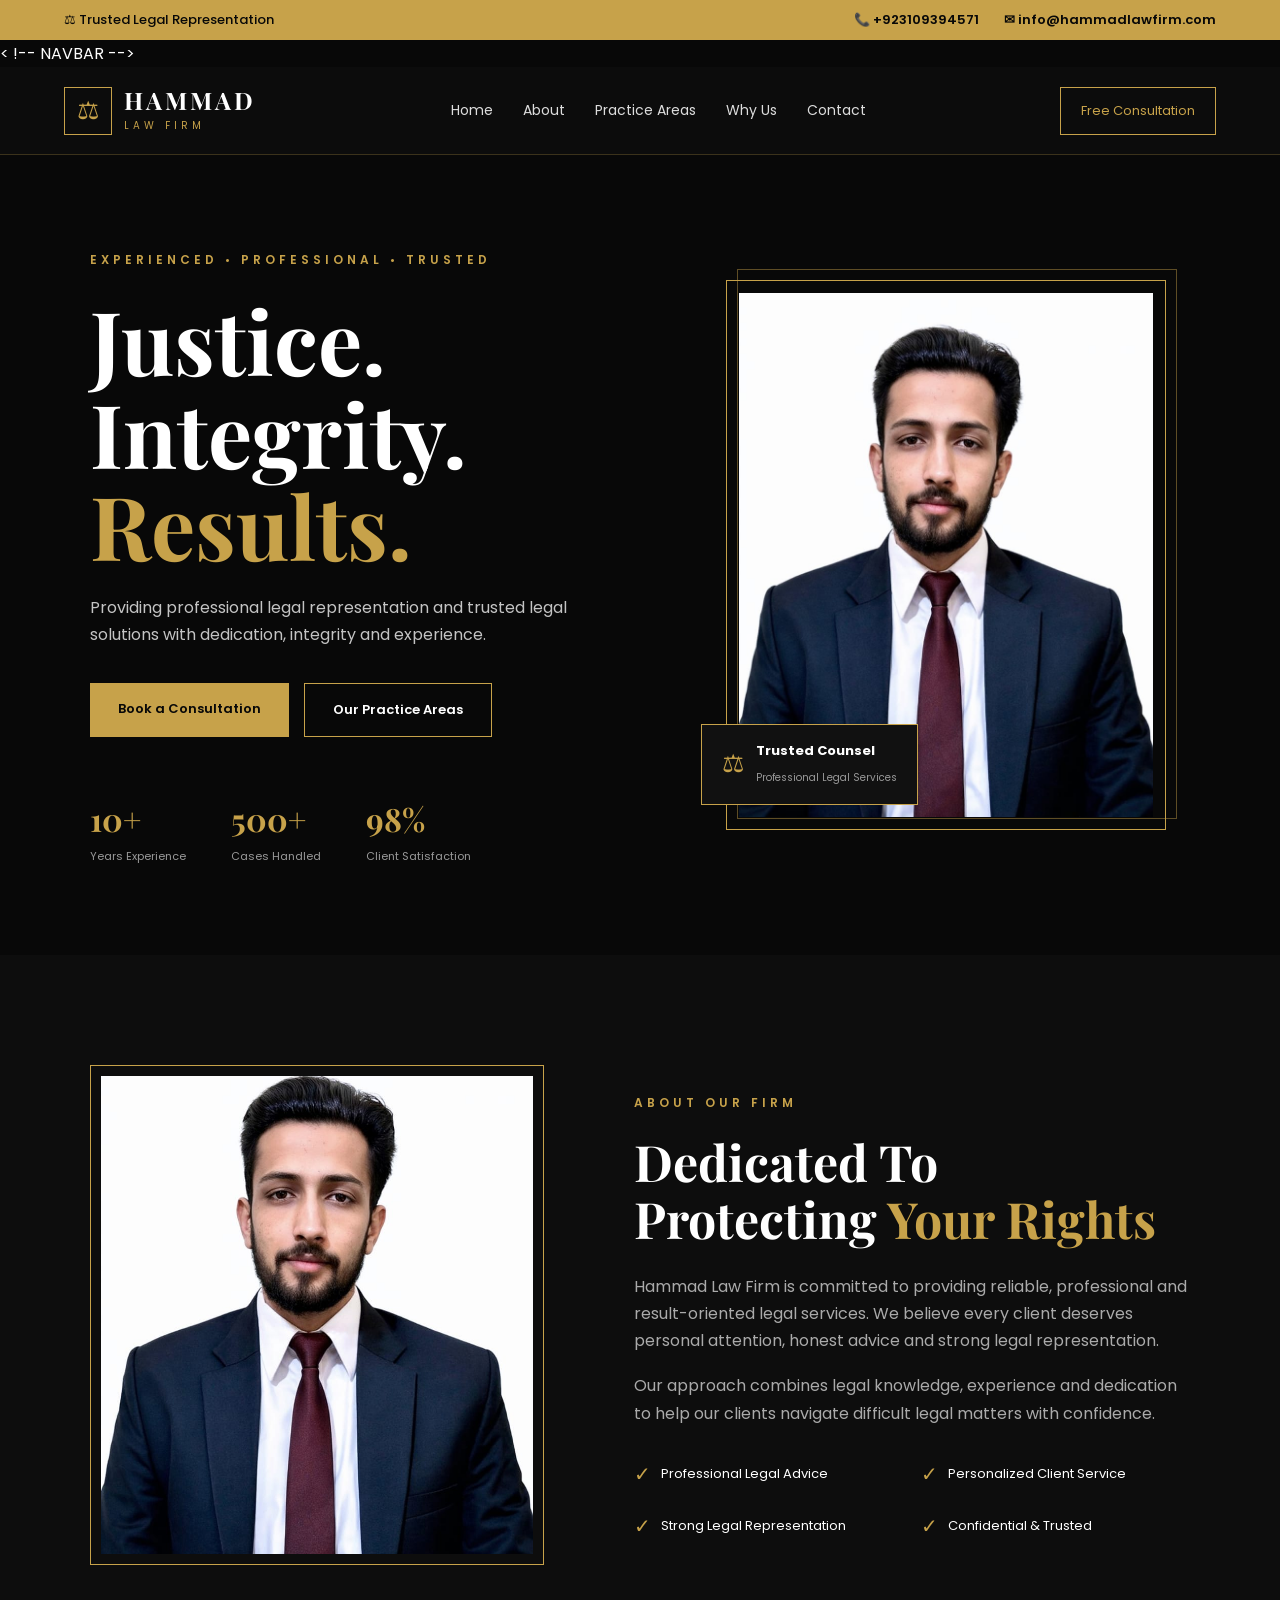
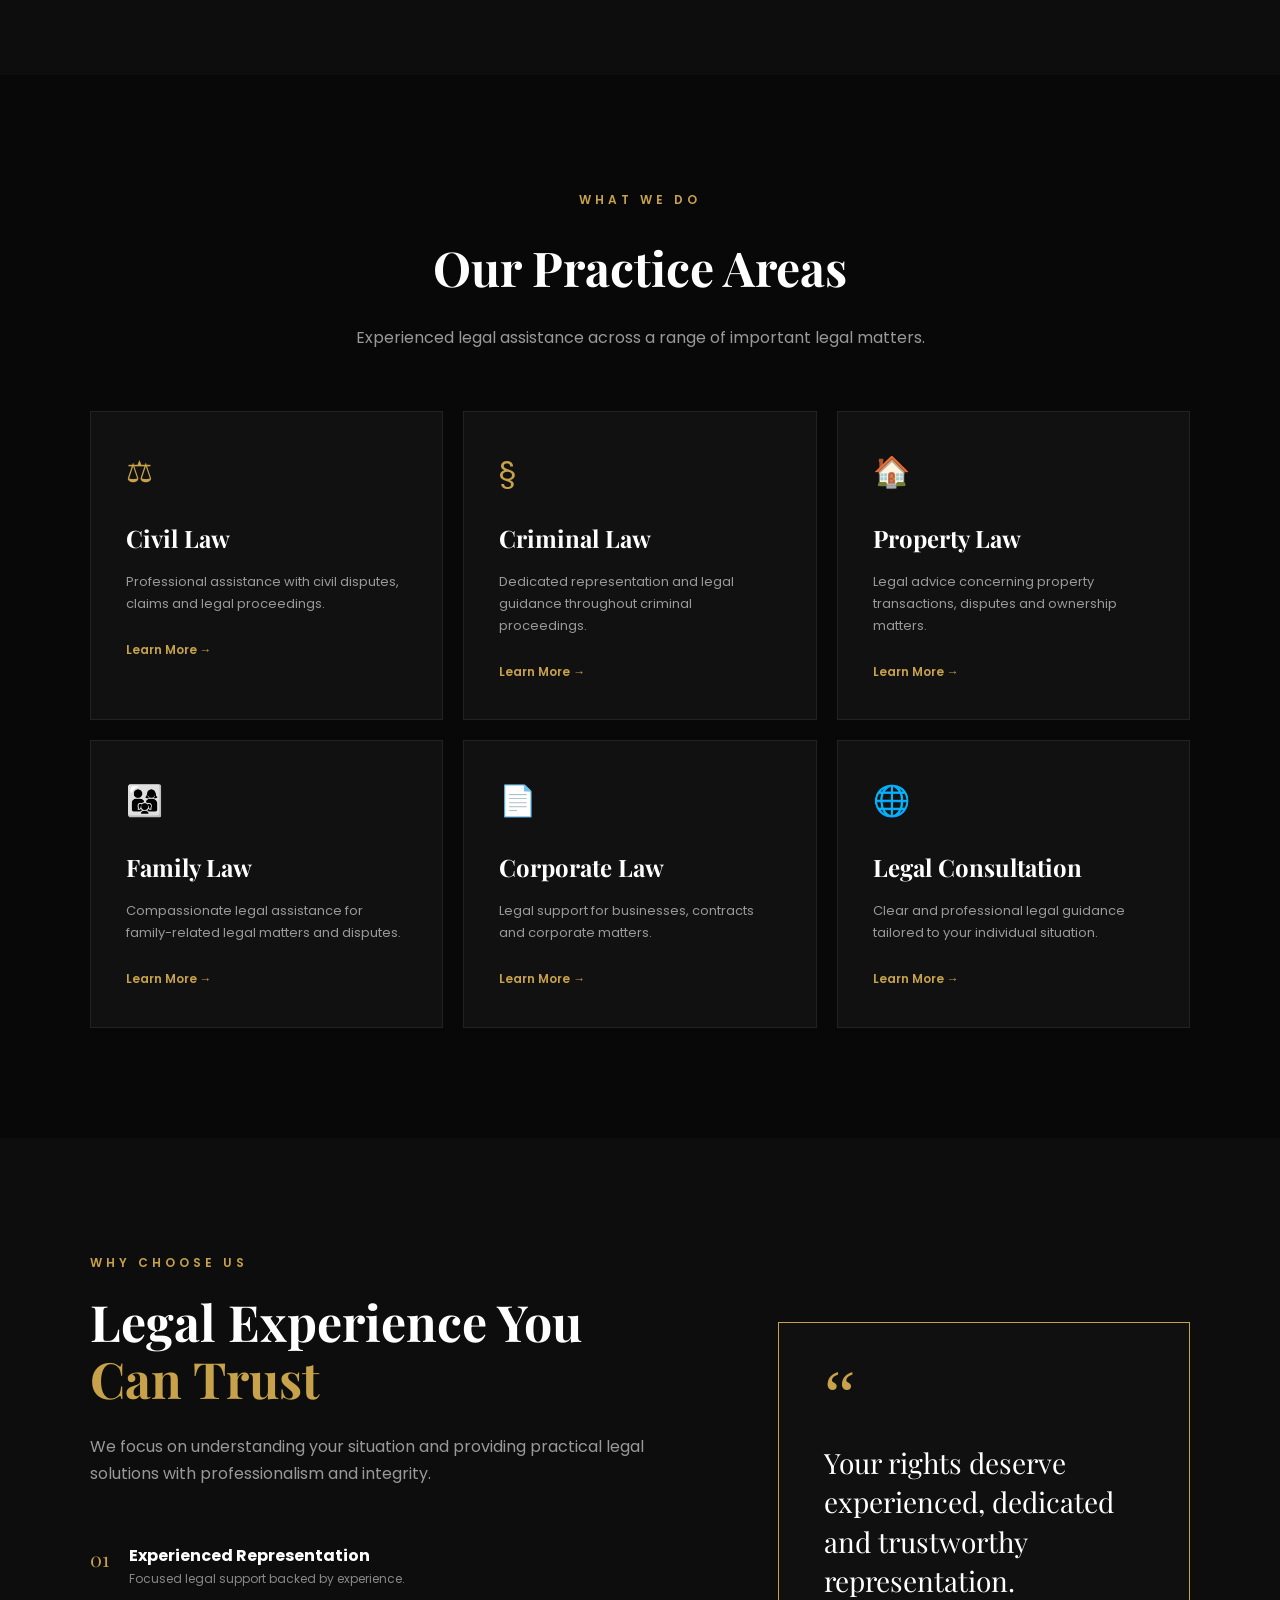
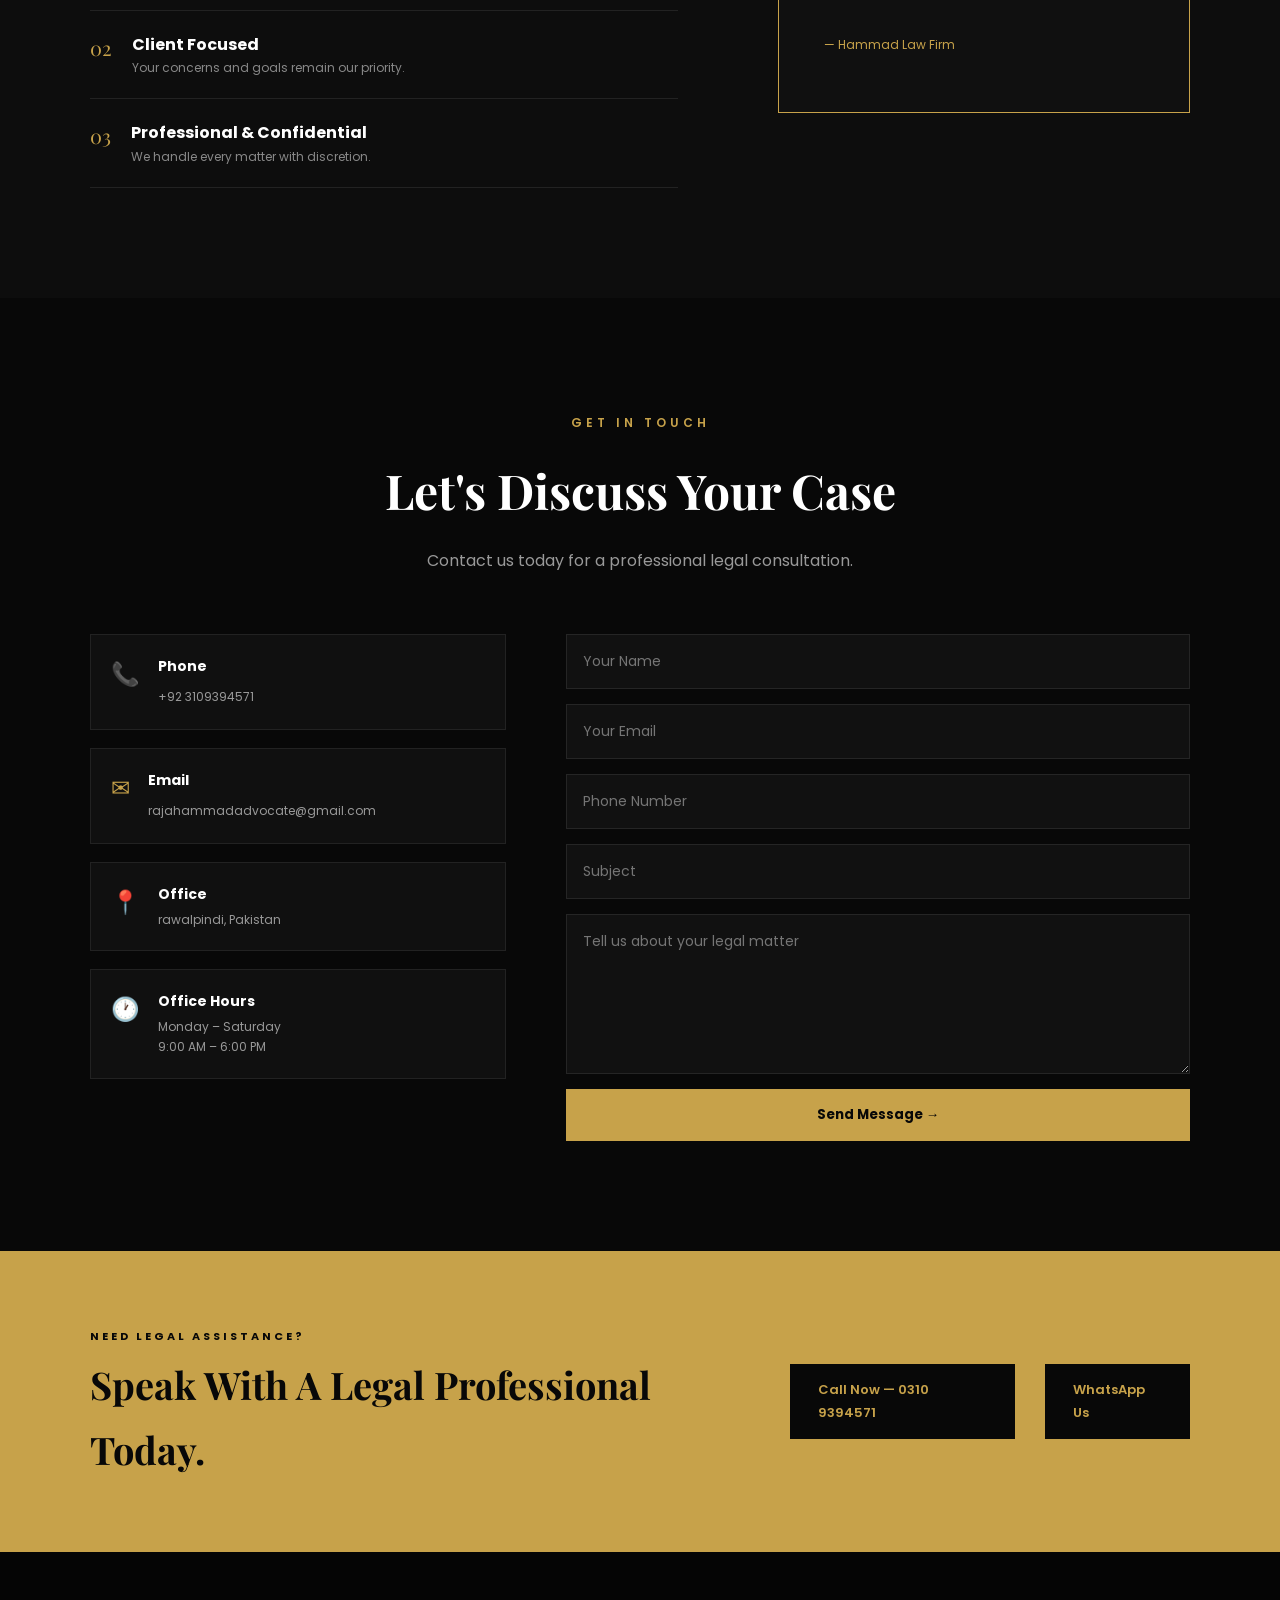
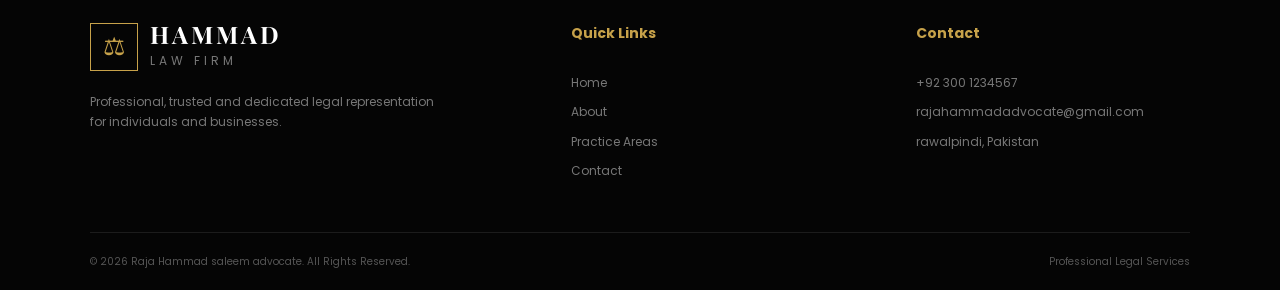
==== commit e2671ced: "Update index.html" ====
--- a/index.html
+++ b/index.html
@@ -22,7 +22,7 @@
         <span>⚖ Trusted Legal Representation</span>
 
         <div>
-            <a href="tel:+923001234567">📞 +92 300 1234567</a>
+            <a href="tel:+923109394571">📞 +923109394571</a>
             <a href="mailto:info@hammadlawfirm.com">✉ info@hammadlawfirm.com</a>
         </div>
     </div>
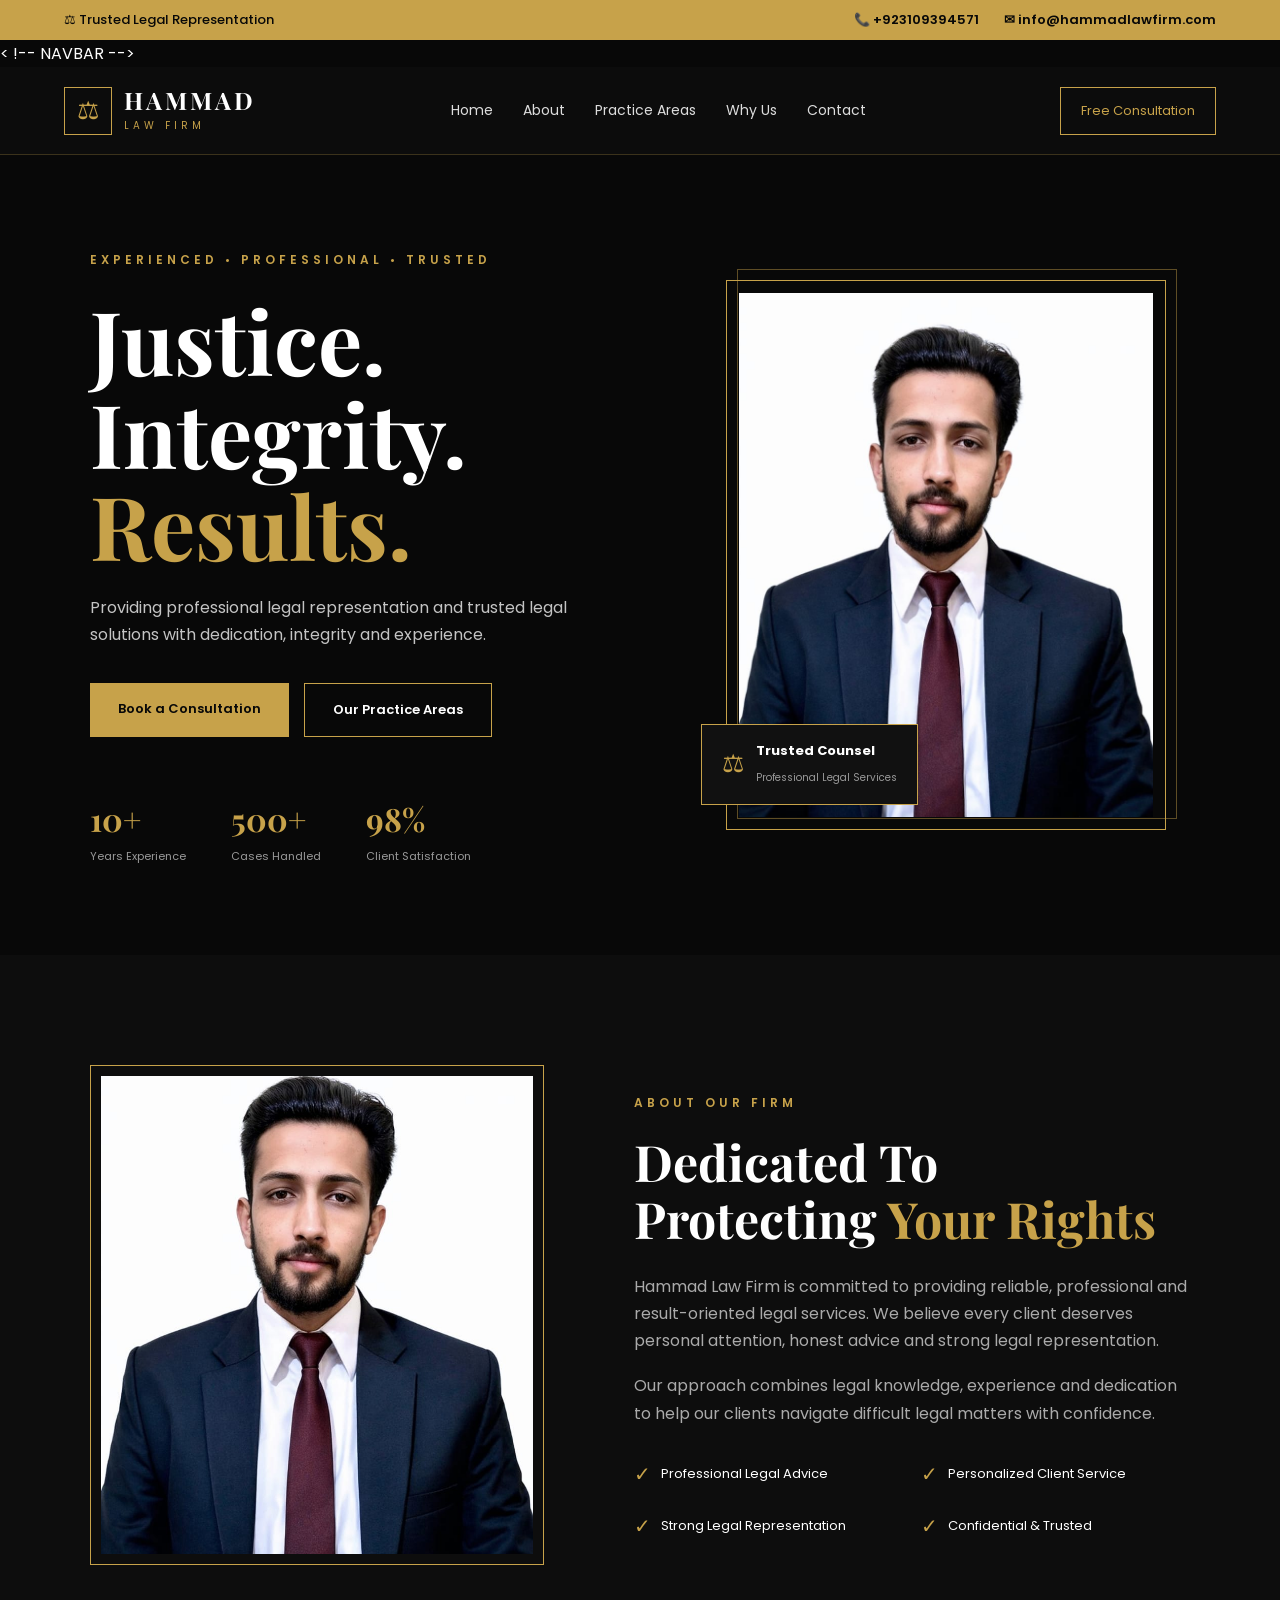
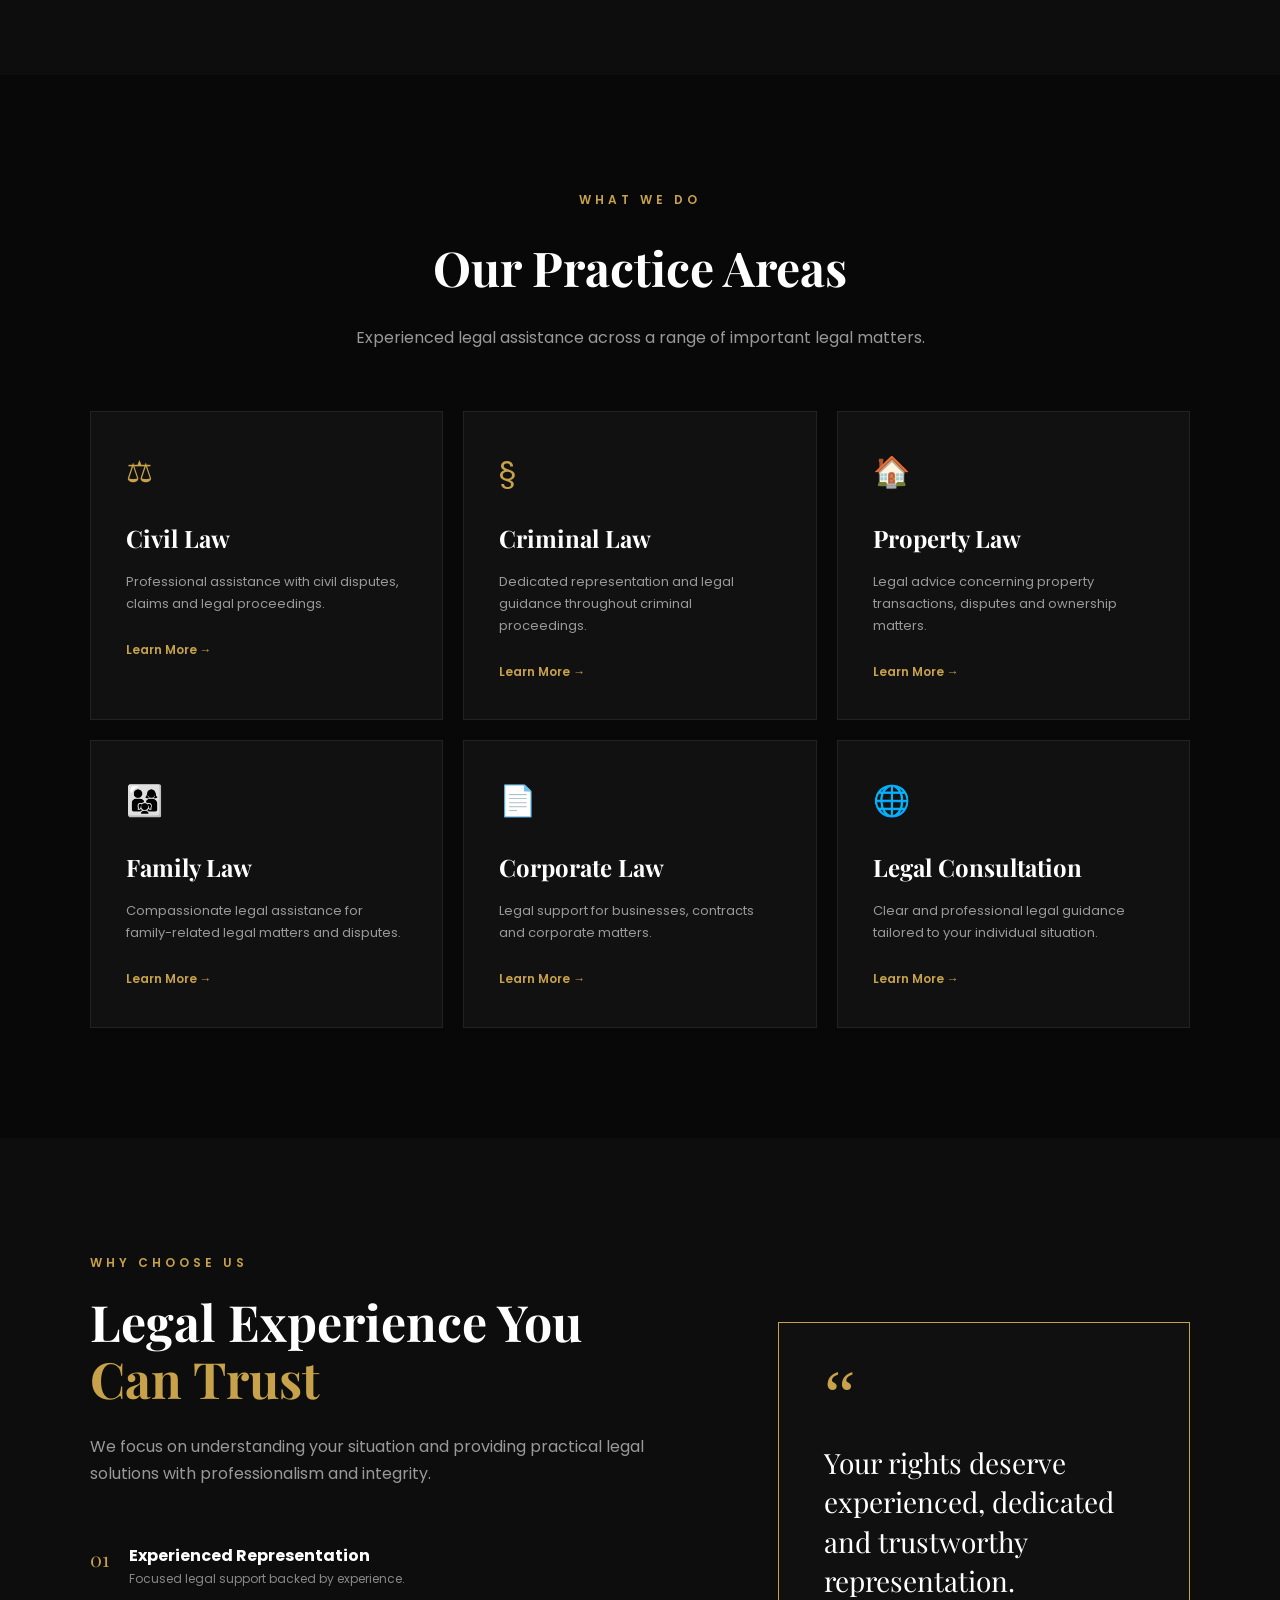
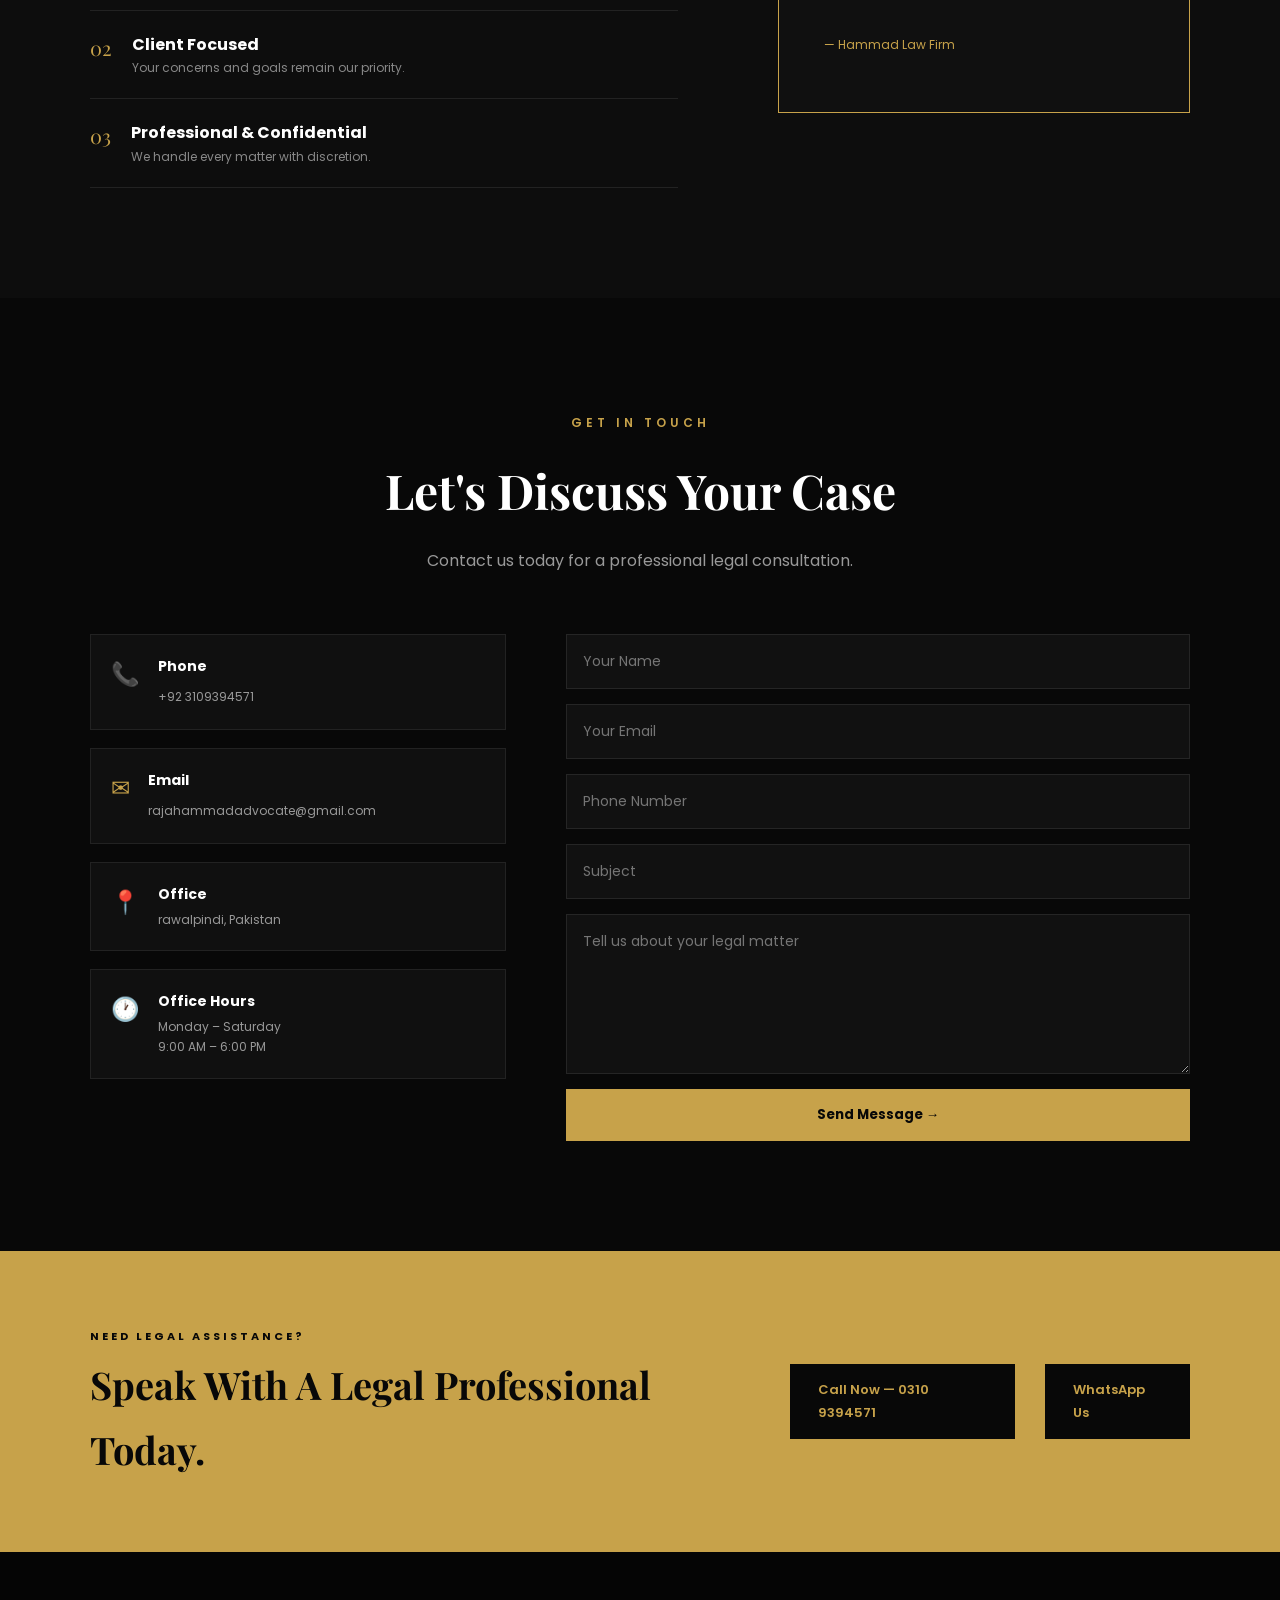
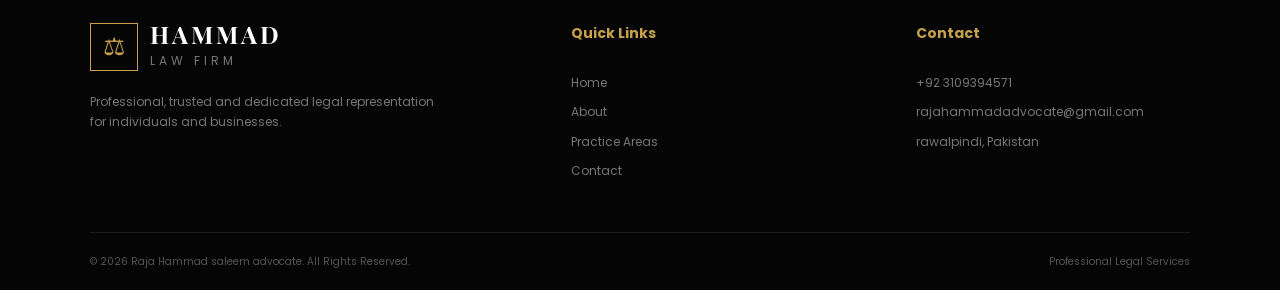
==== commit 7c1ab8dd: "Update index.html" ====
--- a/index.html
+++ b/index.html
@@ -23,7 +23,7 @@
 
         <div>
             <a href="tel:+923109394571">📞 +923109394571</a>
-            <a href="mailto:info@hammadlawfirm.com">✉ info@hammadlawfirm.com</a>
+            <a href="mailto:rajahammadadvocate@gmail.com">✉ info@hammadlawfirm.com</a>
         </div>
     </div>
 </div>
@@ -524,8 +524,8 @@
         <div>
             <h3>Contact</h3>
 
-            <a href="tel:+923001234567">
-                +92 300 1234567
+            <a href="tel:+923109394571">
+                +92 3109394571
             </a>
 
             <a href="mailto:rajahammadadvocate@gmail.com">
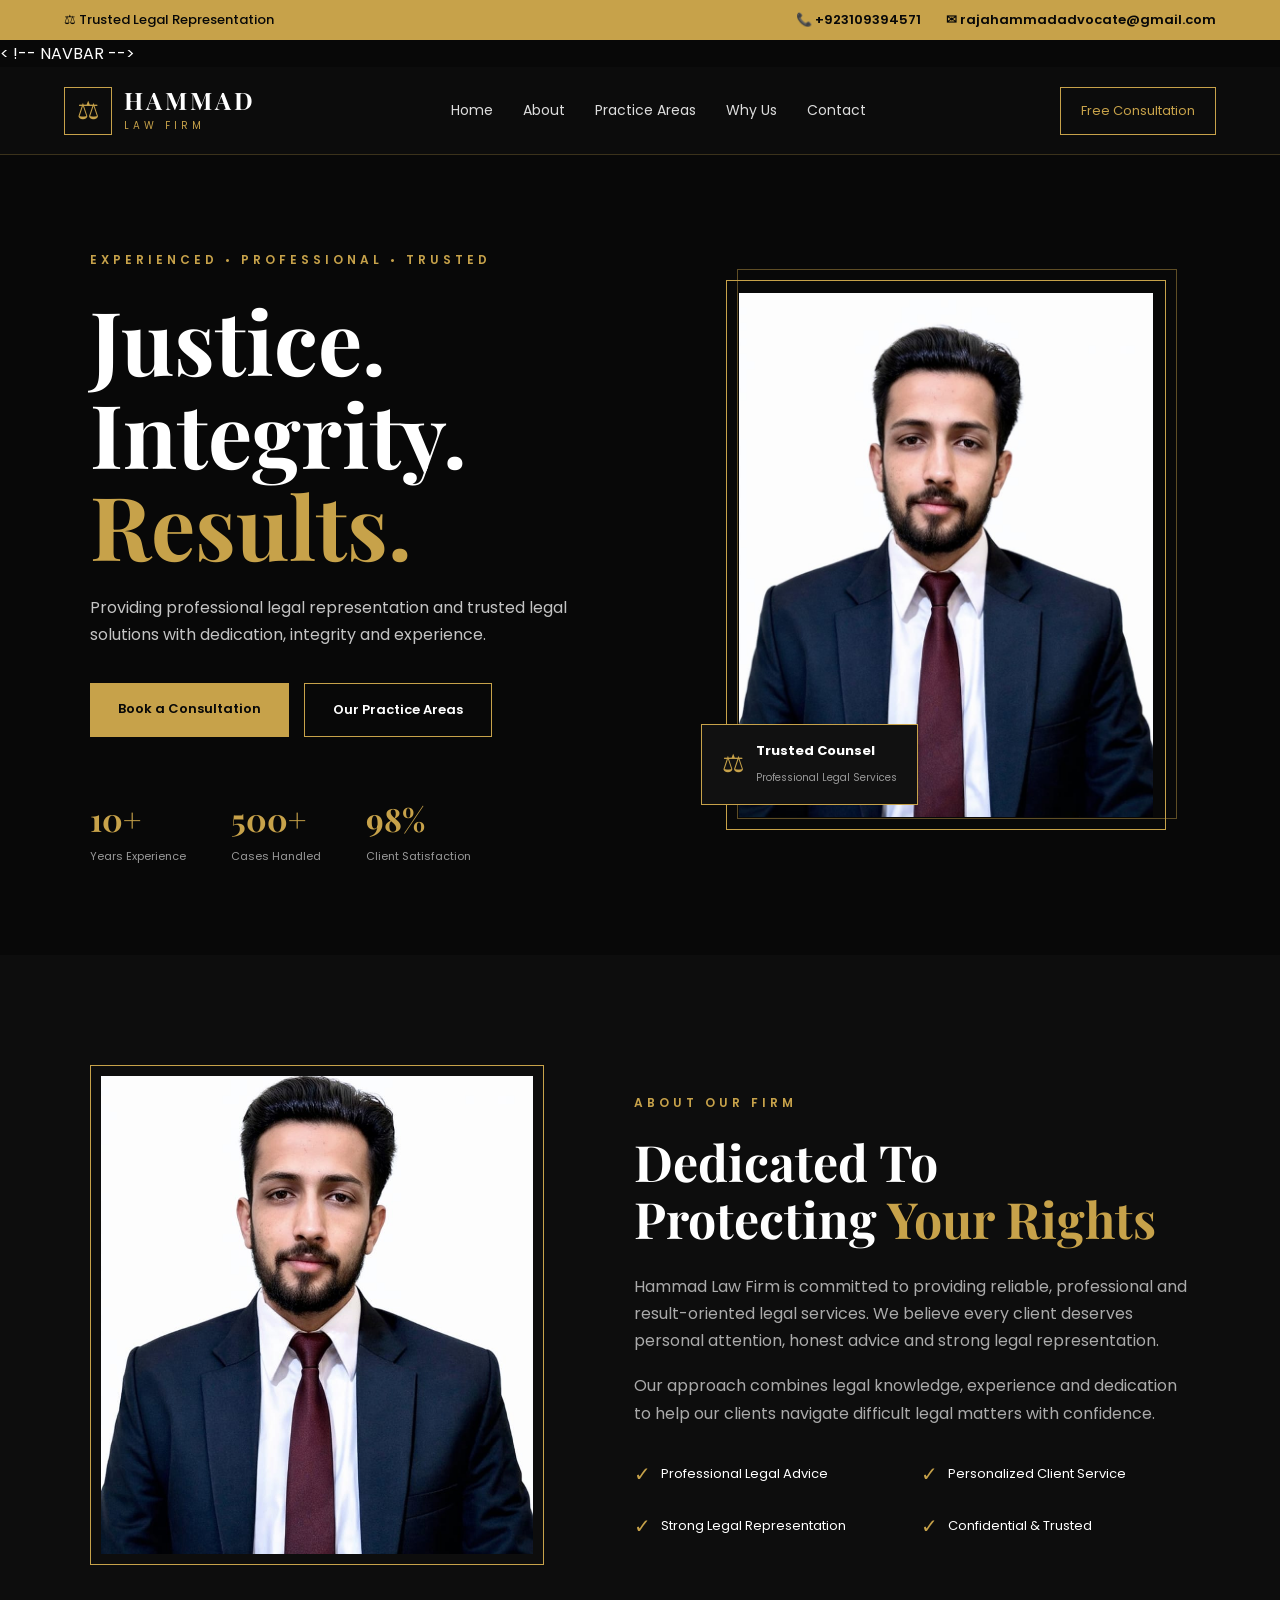
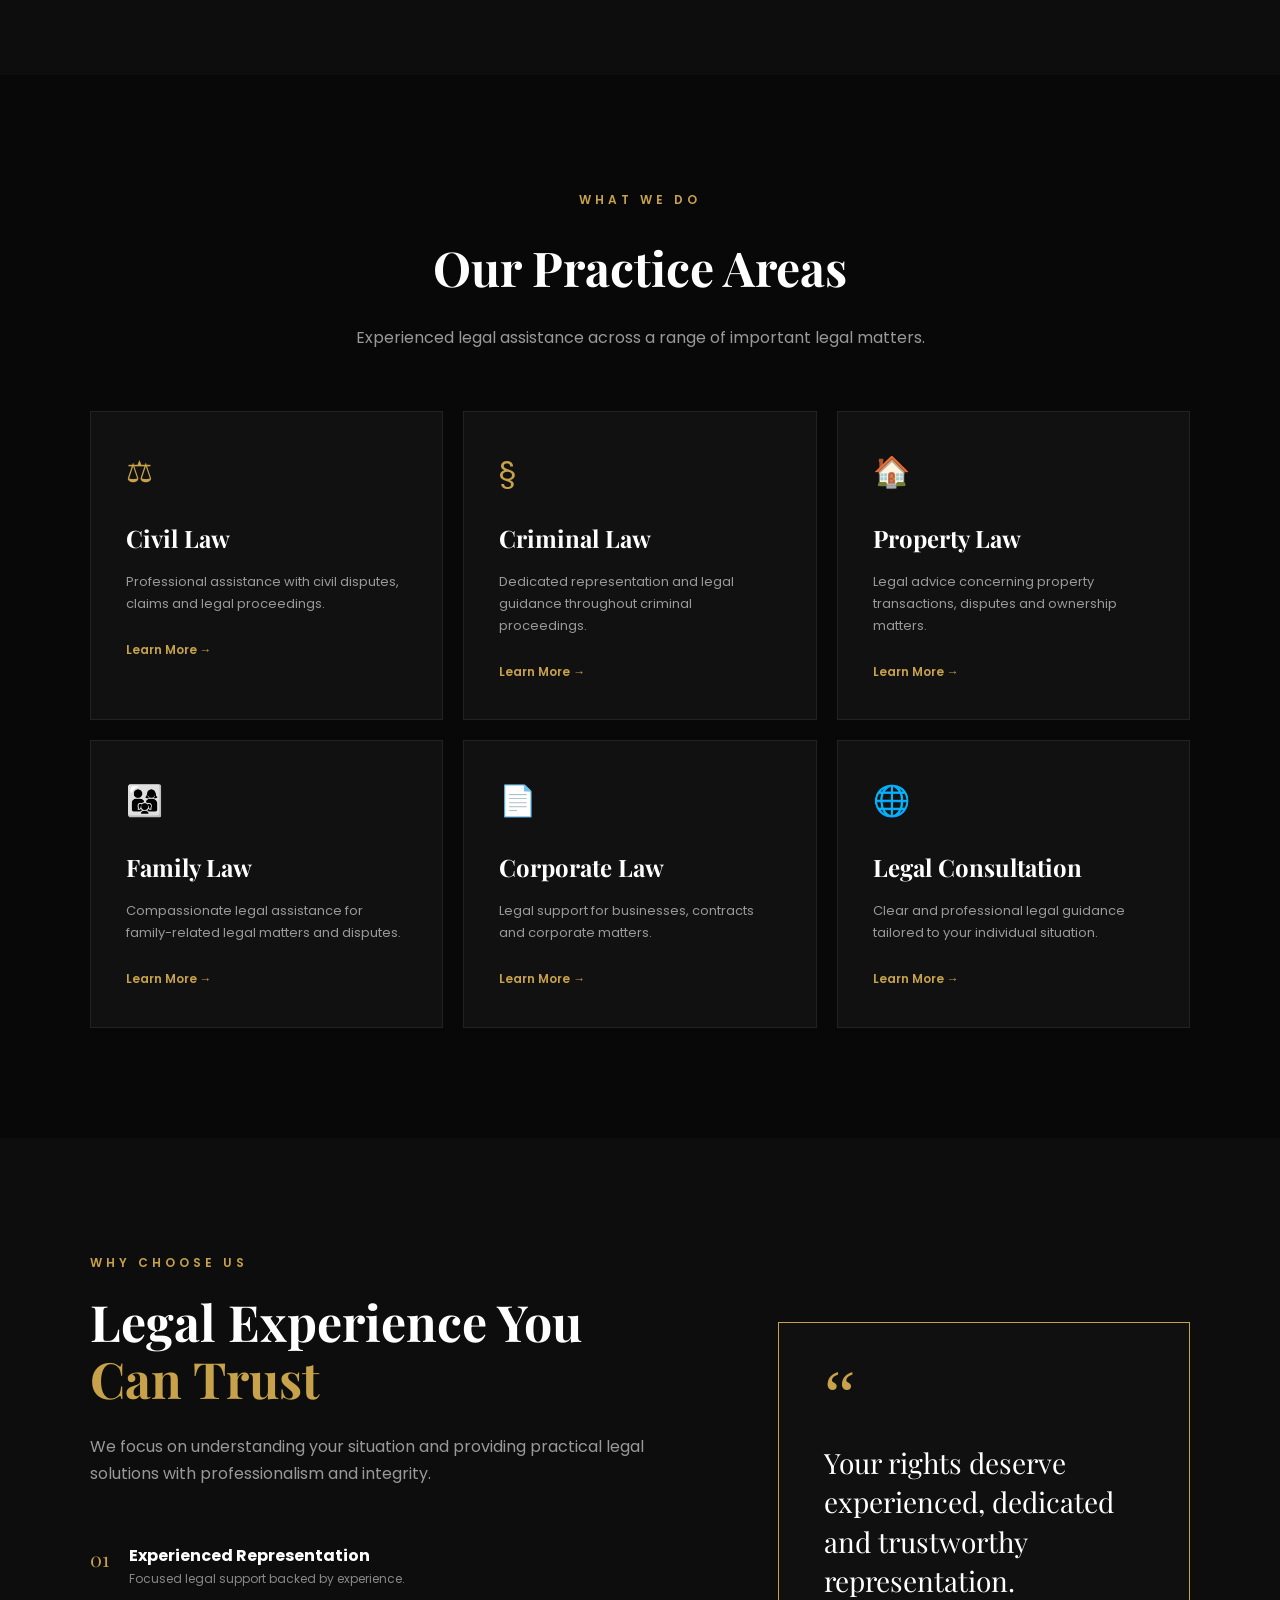
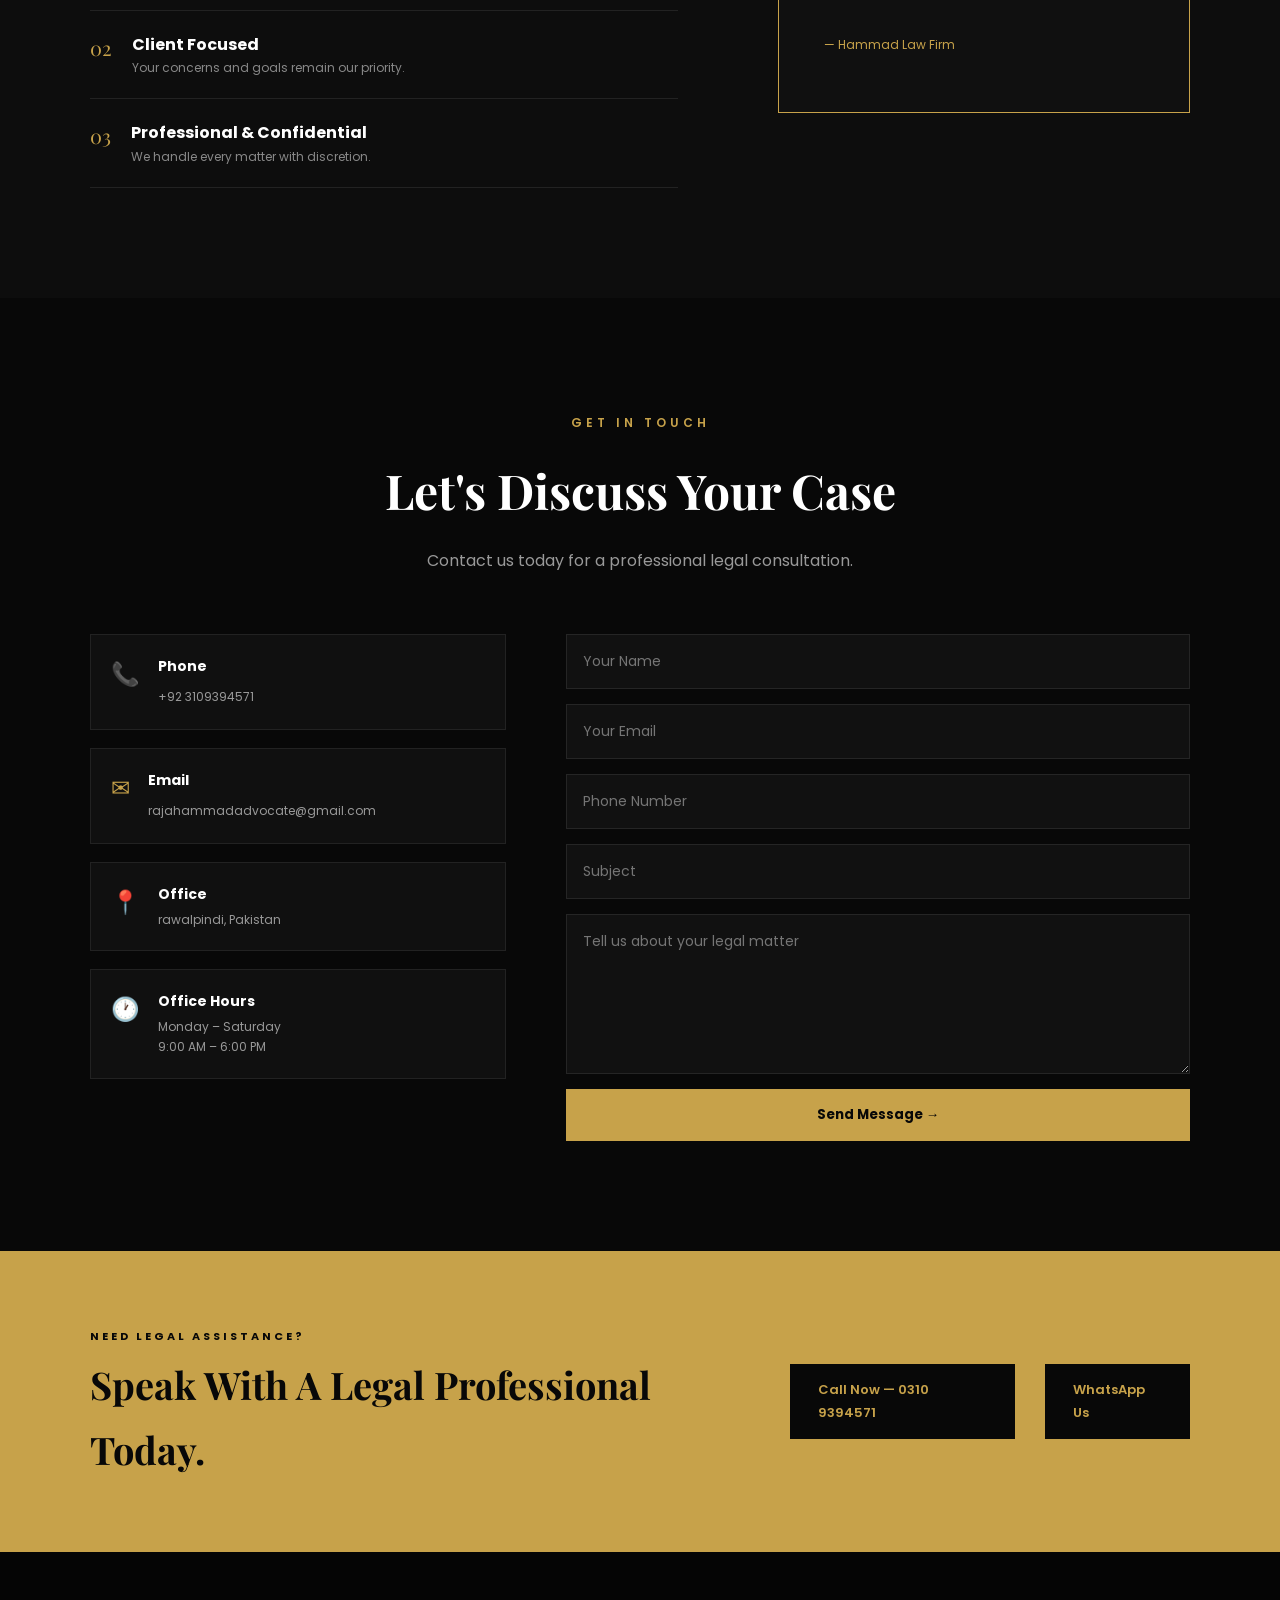
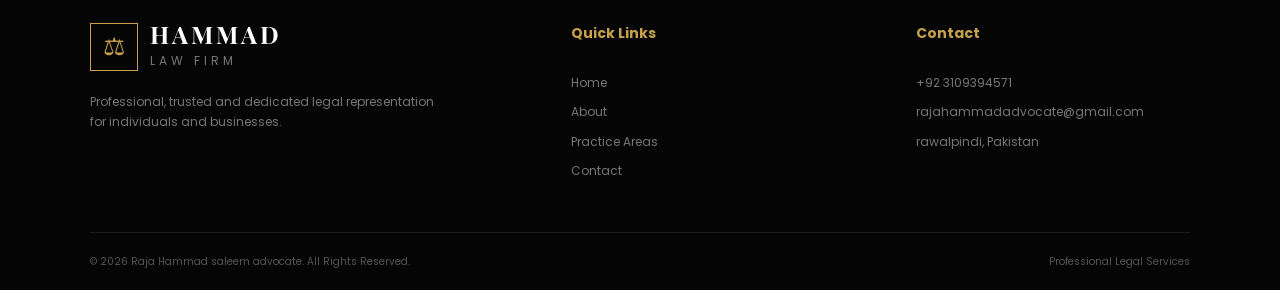
==== commit 60f12e44: "Update index.html" ====
--- a/index.html
+++ b/index.html
@@ -23,7 +23,7 @@
 
         <div>
             <a href="tel:+923109394571">📞 +923109394571</a>
-            <a href="mailto:rajahammadadvocate@gmail.com">✉ info@hammadlawfirm.com</a>
+            <a href="mailto:rajahammadadvocate@gmail.com">✉ rajahammadadvocate@gmail.com</a>
         </div>
     </div>
 </div>
